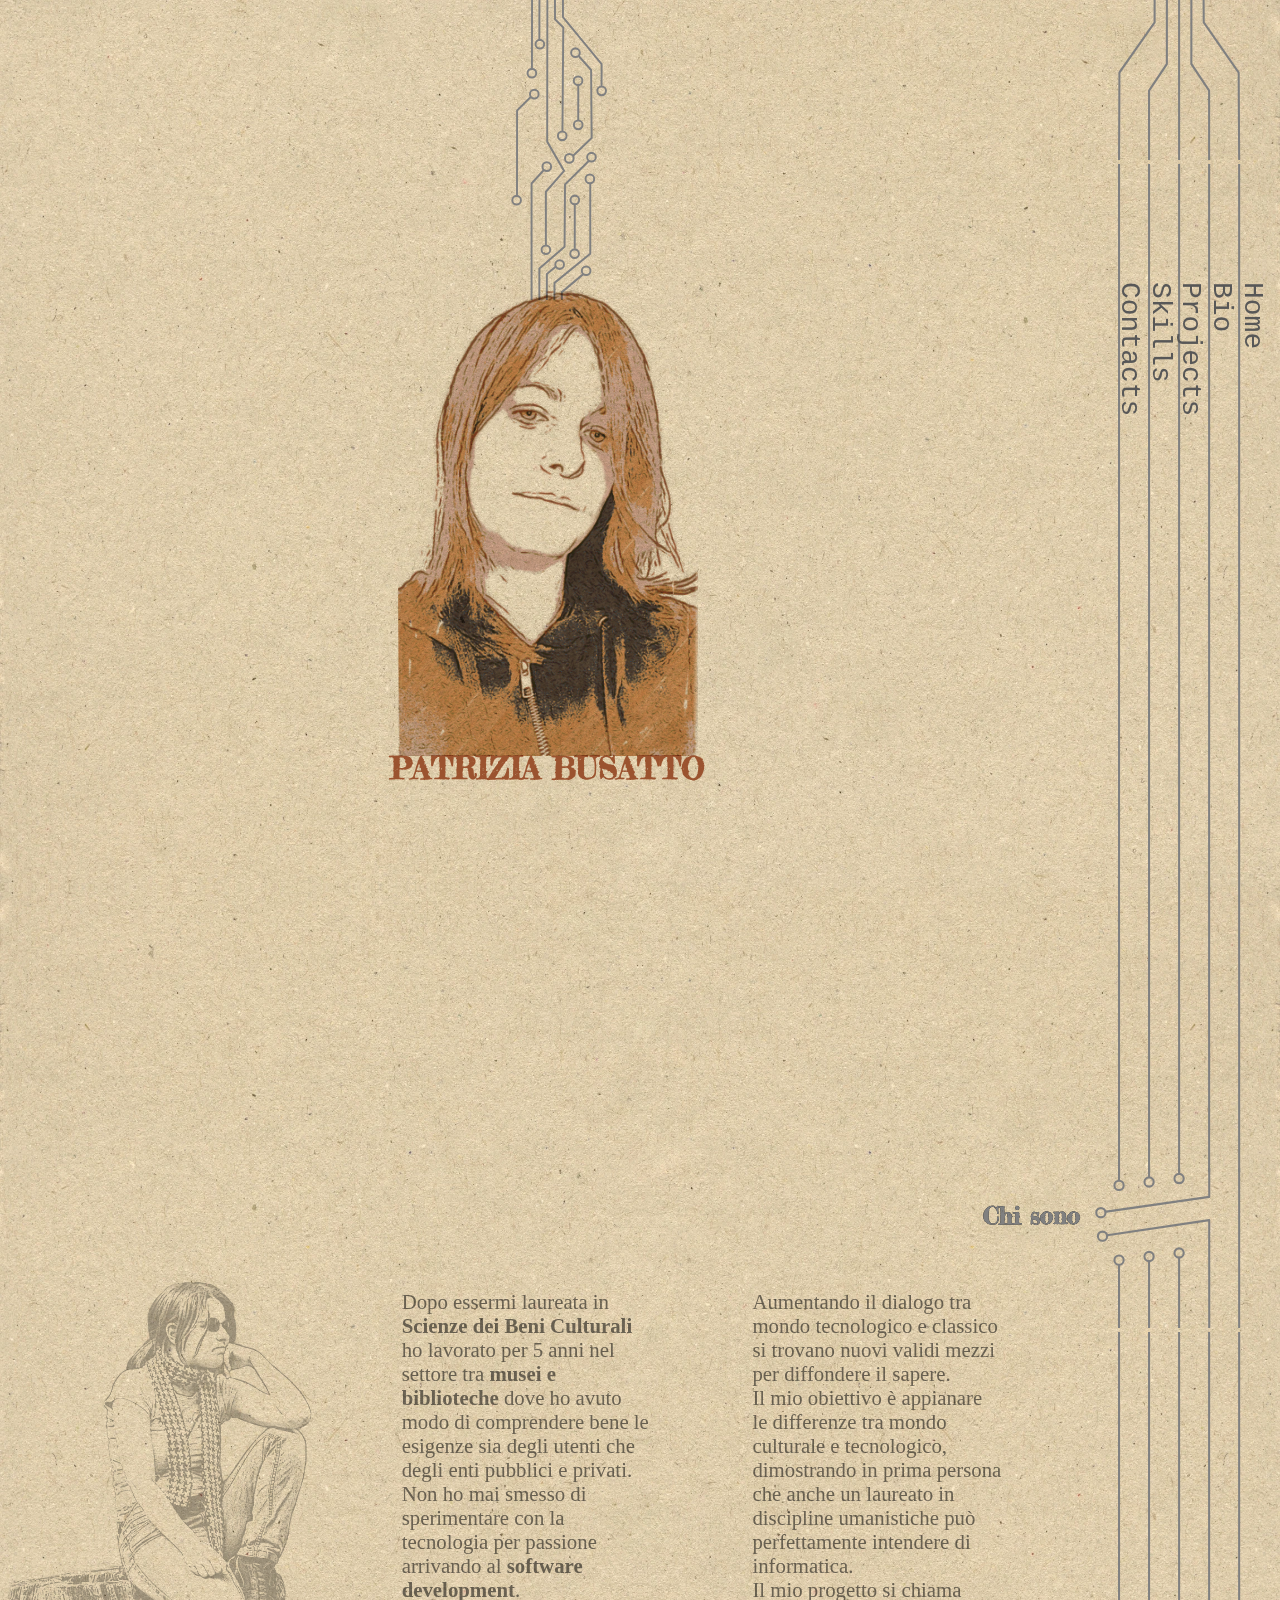
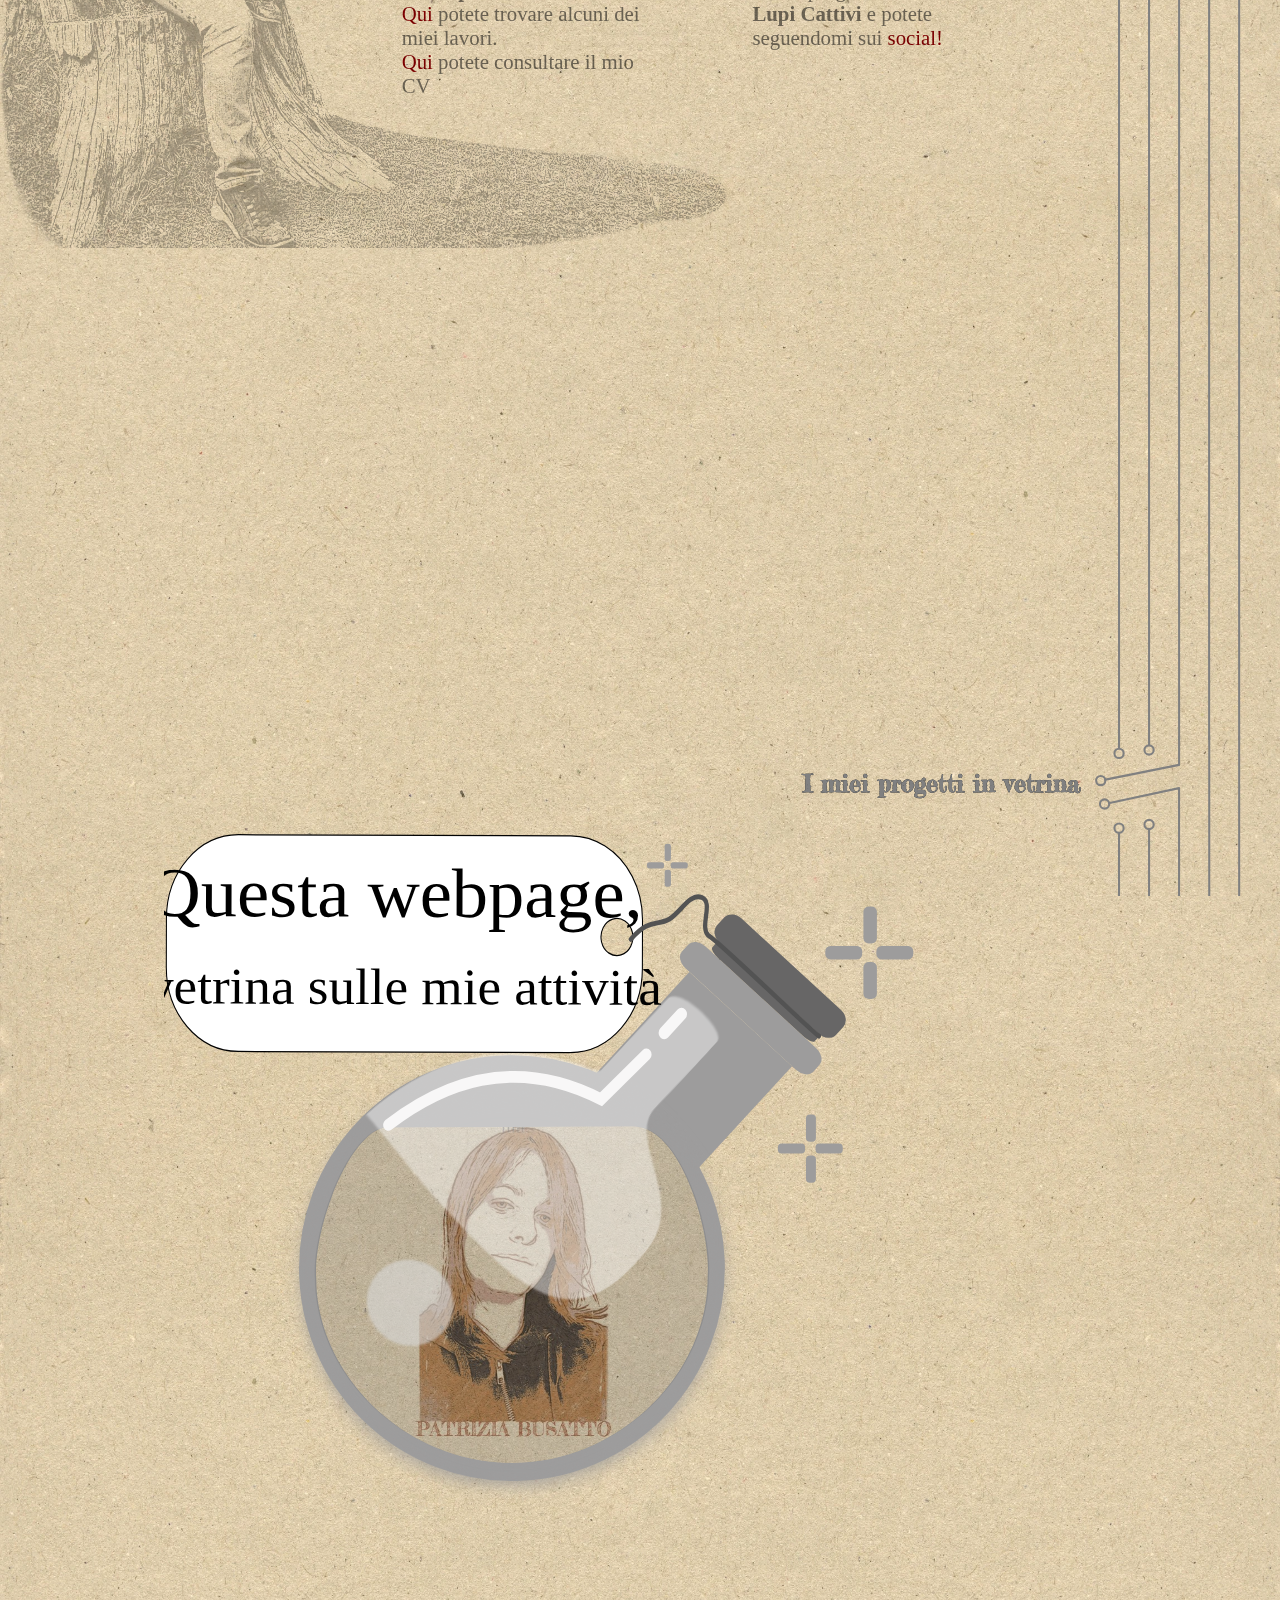
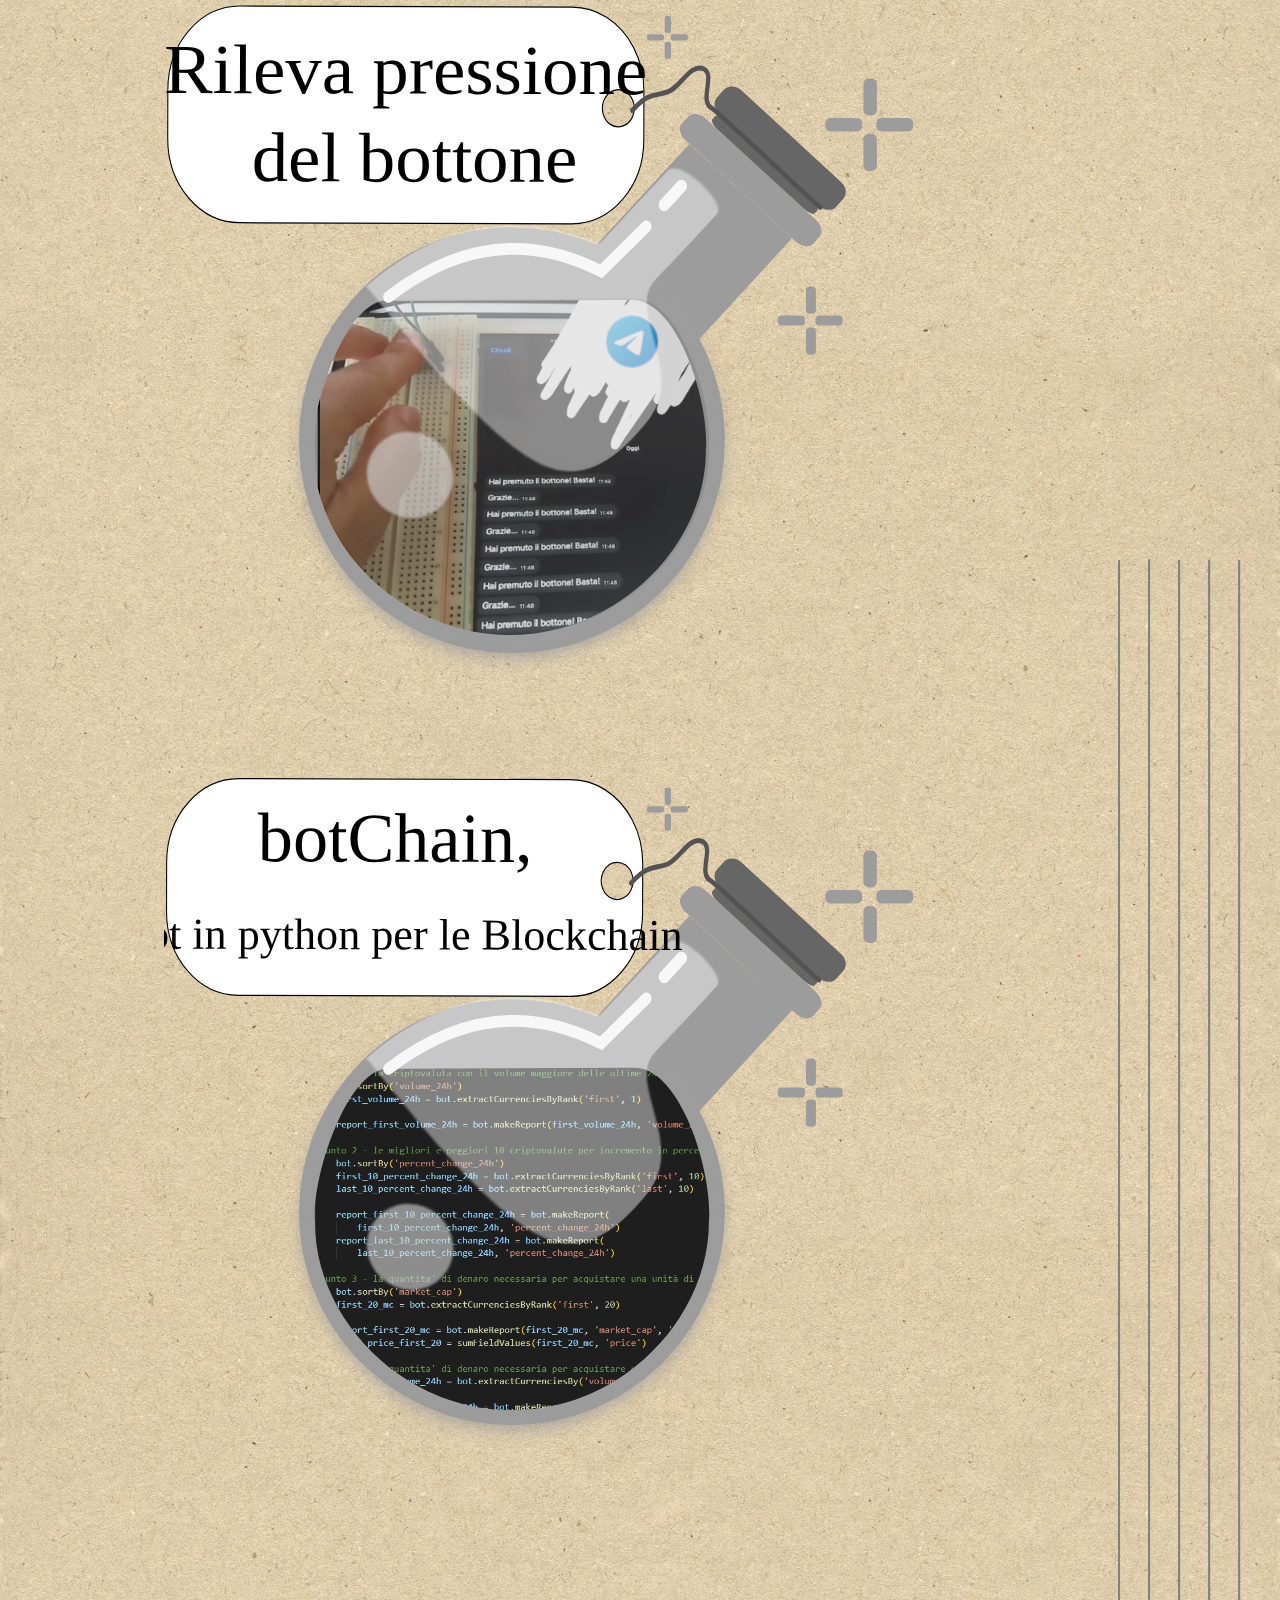
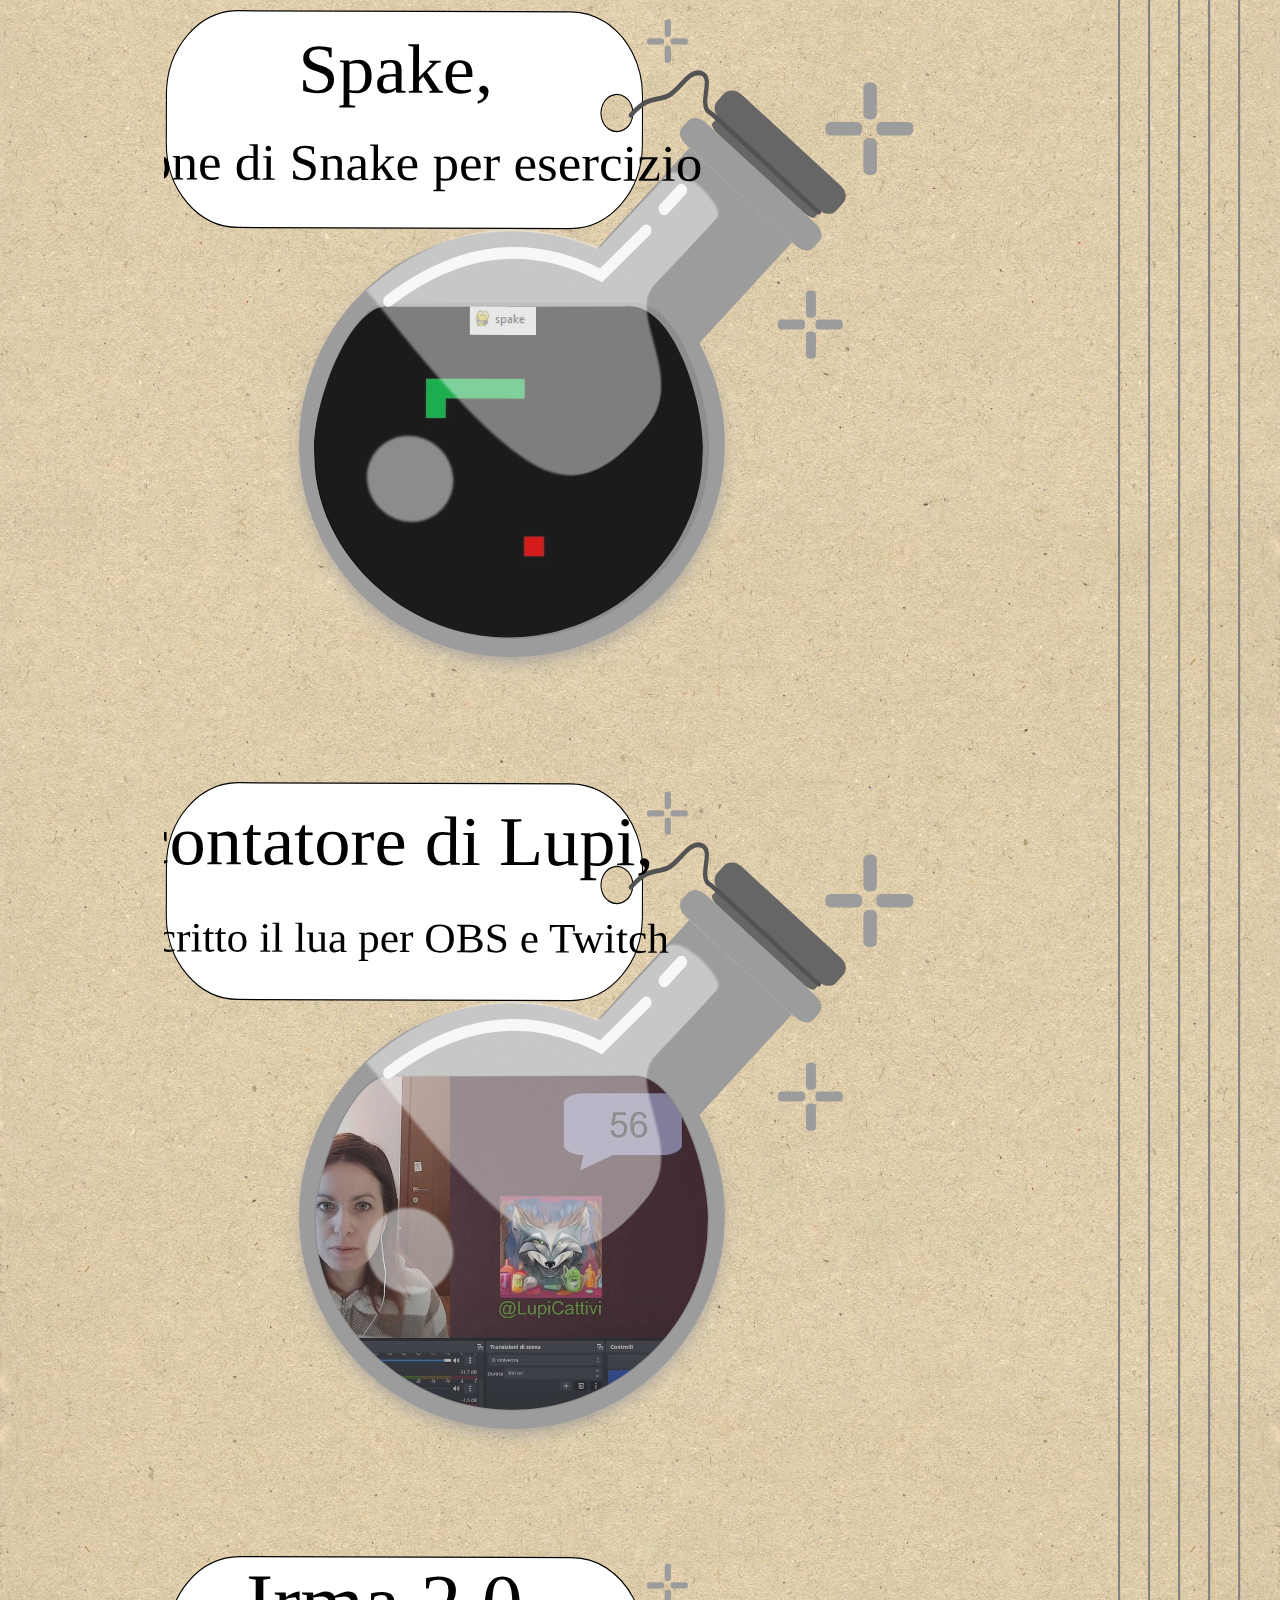
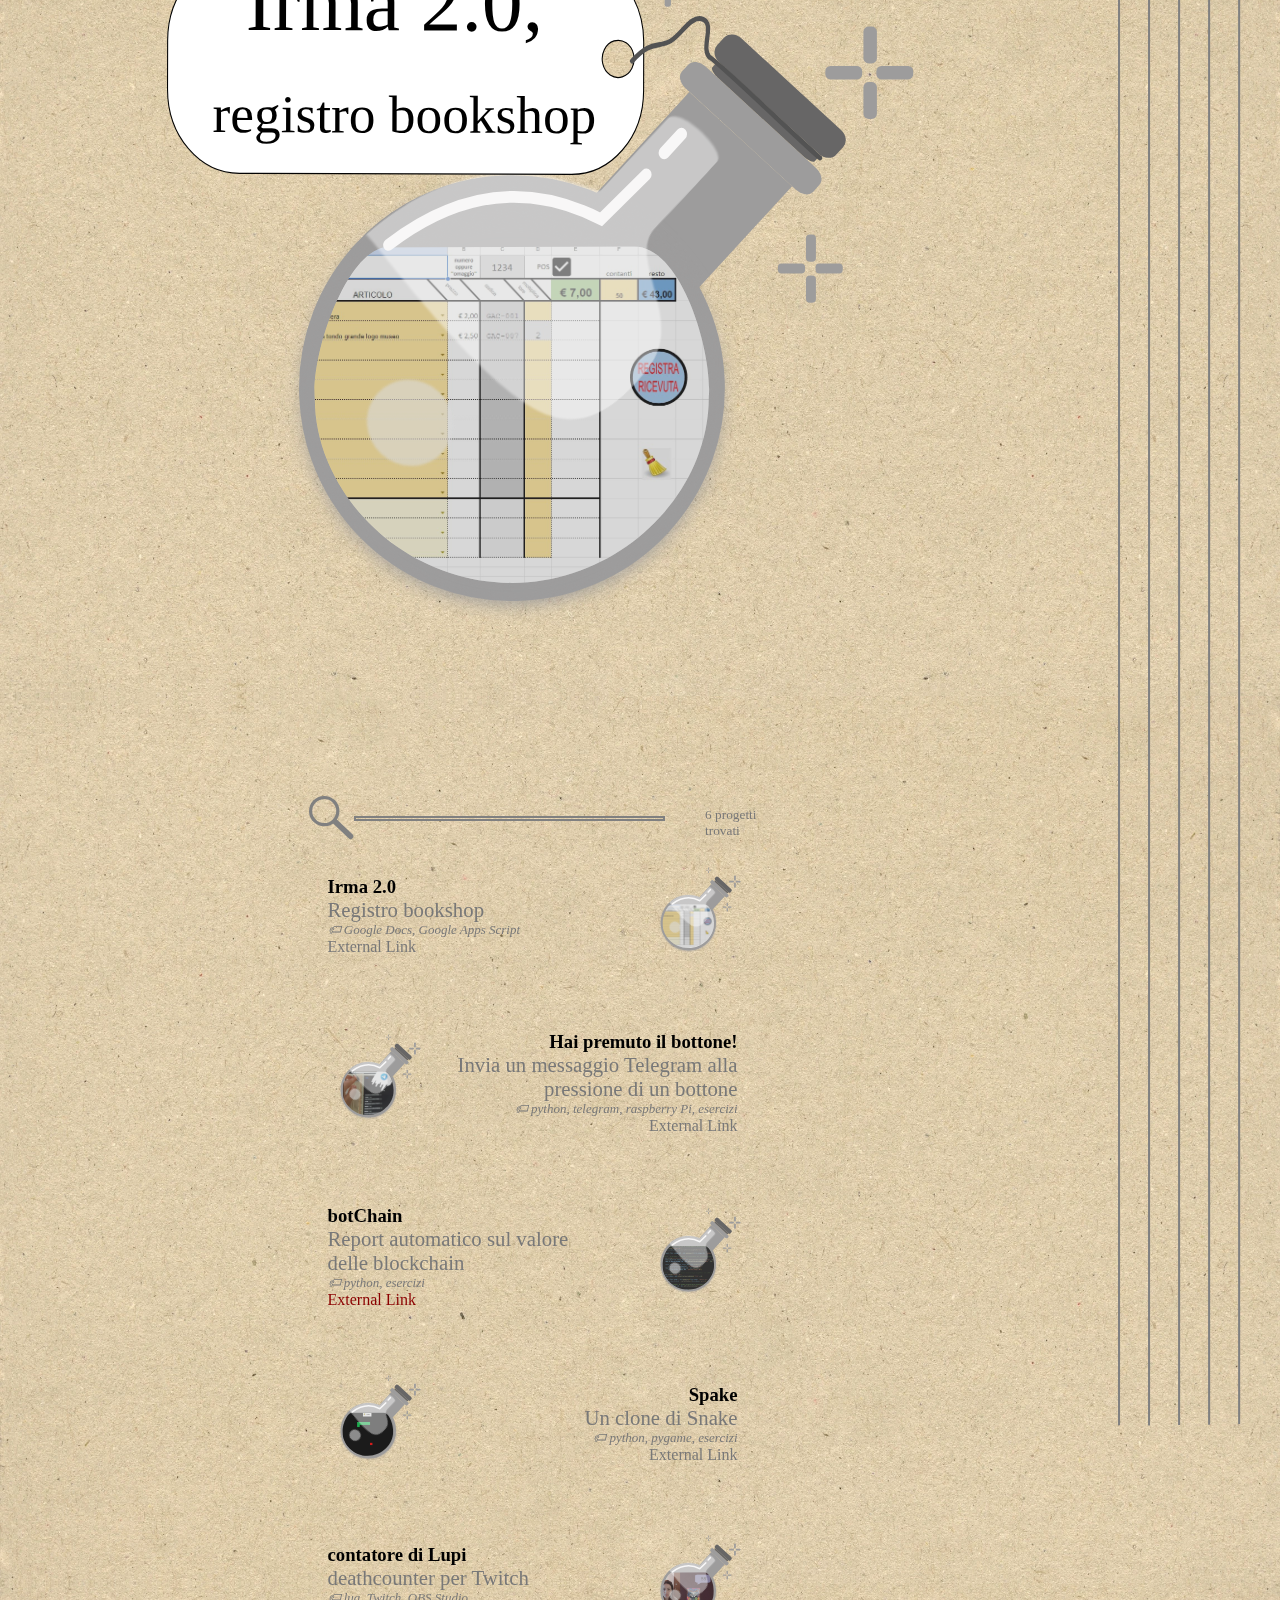
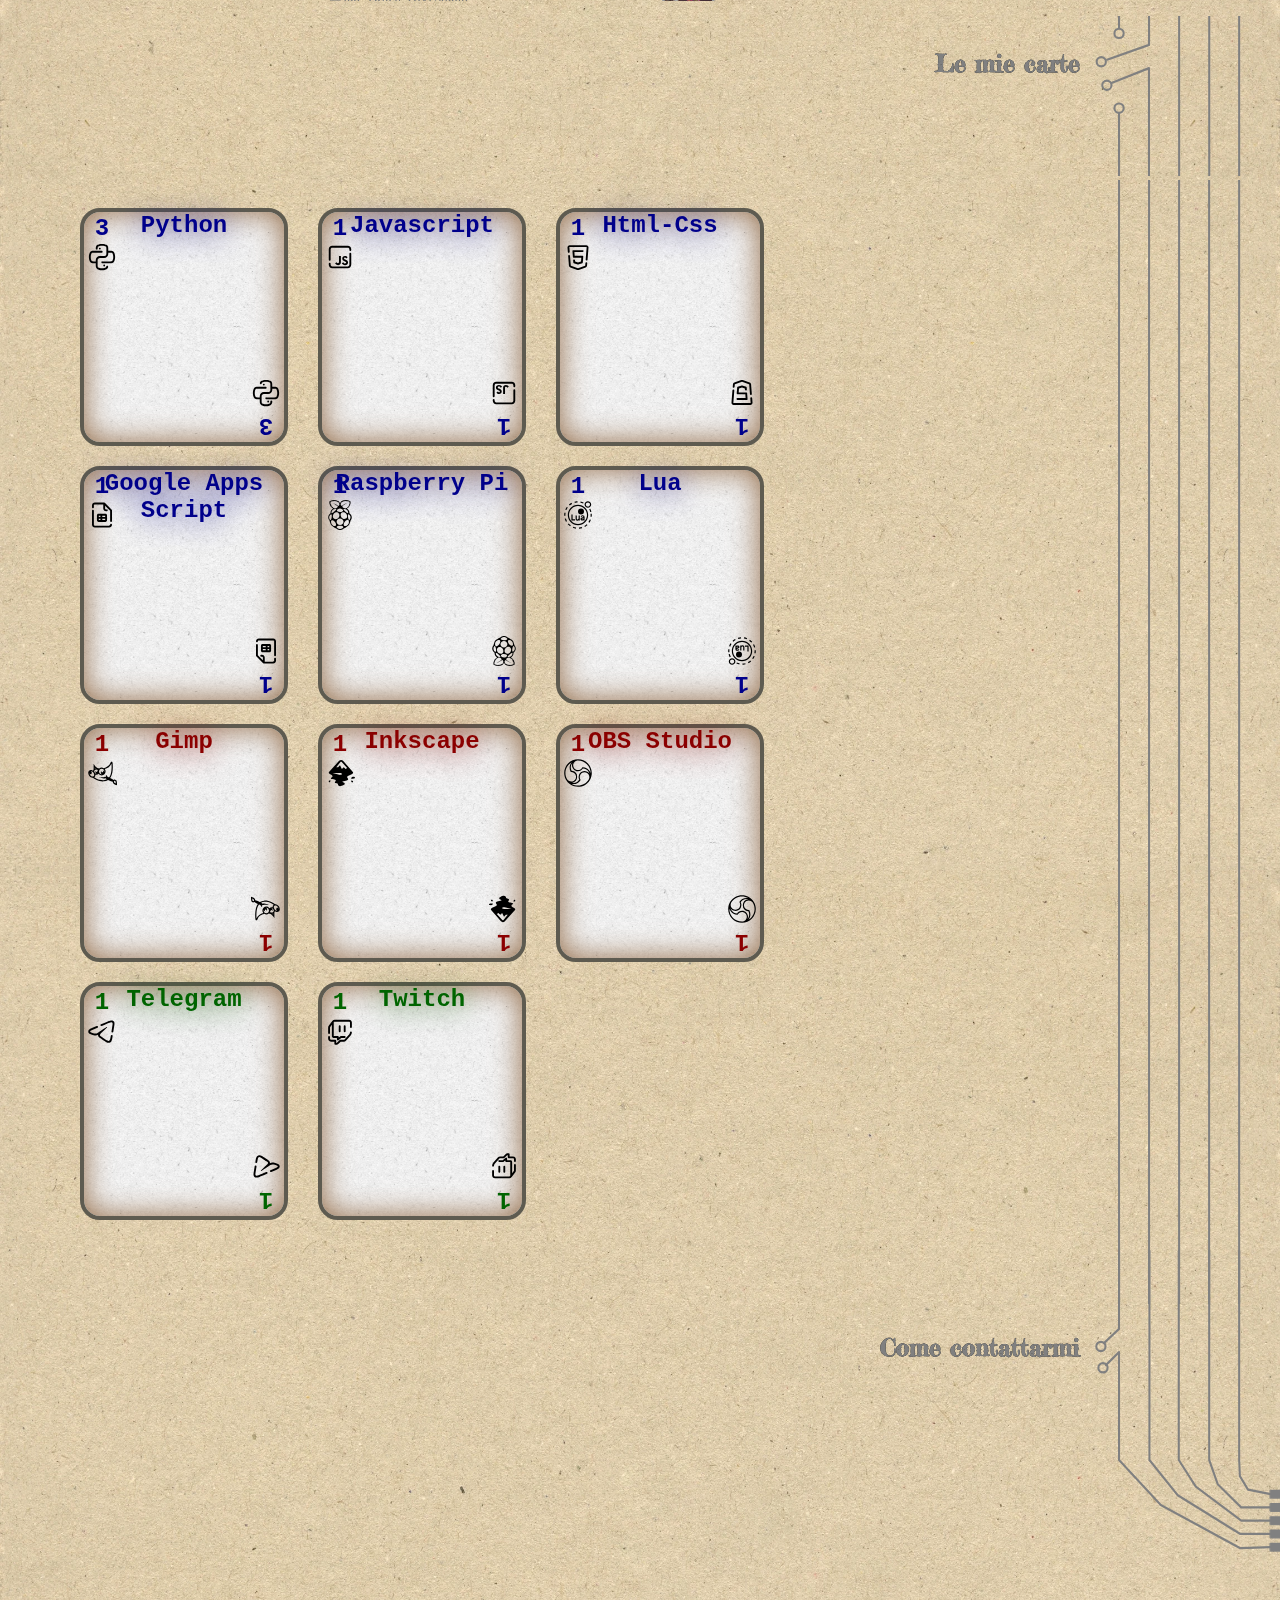
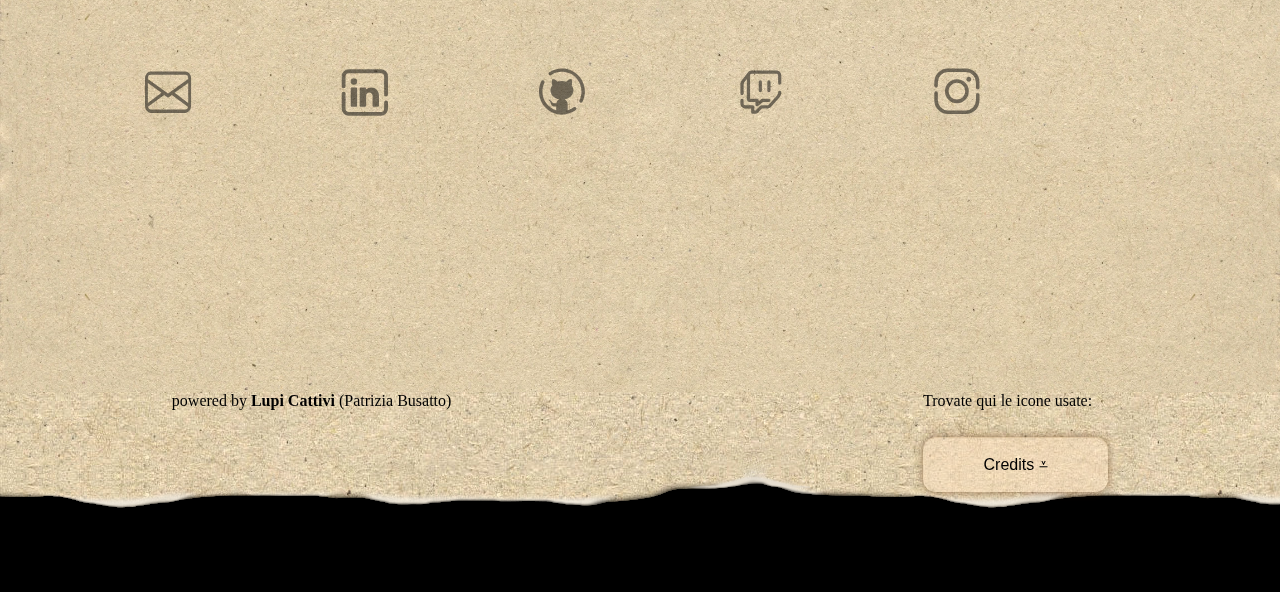
==== index.html @ 43676ea1 "Update index.html" ====
<!DOCTYPE html>
<html lang="it">
    <head>
        <title>Patrizia Busatto</title>
        <meta property="og:title" content="Patrizia Busatto" />
        <meta property="og:image" content="img/projects/this_site.svg" />

        <meta charset="utf-8">
        <meta name="viewport" content="width=device-width, initial-scale=1">
        <link rel="shortcut icon" type="image/x-icon" href="img/icons/favicon.ico">
        <link href="https://cdn.jsdelivr.net/npm/bootstrap@5.3.0-alpha1/dist/css/bootstrap.min.css" rel="stylesheet" integrity="sha384-GLhlTQ8iRABdZLl6O3oVMWSktQOp6b7In1Zl3/Jr59b6EGGoI1aFkw7cmDA6j6gD" crossorigin="anonymous">
        <script src="https://cdn.jsdelivr.net/npm/bootstrap@5.3.0-alpha1/dist/js/bootstrap.bundle.min.js" crossorigin="anonymous"></script>
        <link rel="preconnect" href="https://fonts.googleapis.com">
        <link rel="preconnect" href="https://fonts.gstatic.com" crossorigin>
        <link href="https://fonts.googleapis.com/css2?family=Fredericka+the+Great&display=swap" rel="stylesheet">

        <link rel="stylesheet" href="./css/style.css">
    </head>

    <body>
        <div class="pages-wrapper">
            <section id="home">
                <div class="page flexbox-row space-between">
                    <h2 class="header" style="display: none;">Home</h2>  <!-- aggiunto header home e nascosto perche' se non lo trova da errore nel log (vedi draw_side-menu.js) -->
                    <div class="container flexbox-column" style="align-items: center;">
                        <svg id="linesProfile" viewBox="0 0 160 320.00056" style="width: 160px; margin-bottom: -32px;"></svg>
                        <img class="profileImg" src="img/photo-profile/profileImage.JPG" alt="immagine profilo" style="mix-blend-mode: multiply;"></img>
                        <h1 class="my-name">PATRIZIA BUSATTO</h1>
                    </div>
                </div>
                <div class="side-menu">

                </div>

                <navbar class="items-side-menu">
                    <ul class="menu-items">
                        <li>
                            <a href="#home" class="itemHover">
                                <span>Home</span>
                            </a>
                        </li>
                        <li>
                            <a href="#bio" class="itemHover">
                                <span>Bio</span>
                            </a>
                        </li>
                        <li>
                            <a href="#projects" class="itemHover">
                                <span>Projects</span>
                            </a>
                        </li>
    
                        <li>
                            <a href="#skills" class="itemHover">
                                <span>Skills</span>
                            </a>
                        </li>
                        
                        <li>
                            <a href="#contacts" class="itemHover">
                                <span>Contacts</span>
                            </a>
                        </li>
                        
                    </ul>
                </navbar>  
                       
                    
            </section>

            <section id="bio">
                
                <div class="page">
                    <h2 class="header">Chi sono</h2>
                    
                    <div class="container flexbox-column">
                        <div id="bioText">
                            <p>Dopo essermi laureata in <strong>Scienze dei Beni Culturali</strong> ho lavorato per 5 anni nel settore tra <strong>musei e biblioteche</strong> dove ho avuto modo di comprendere bene le esigenze sia degli utenti che degli enti pubblici e privati. <br/>

                            Non ho mai smesso di sperimentare con la tecnologia per passione arrivando al <strong>software development</strong>. <br/>
                            
                            <a href="#projects">Qui</a> potete trovare alcuni dei miei lavori.
                        <br/> <a target="_self" href="./curriculum/">Qui</a> potete consultare il mio CV</p>
                            
                           <p>Aumentando il dialogo tra mondo tecnologico e classico si trovano nuovi validi mezzi per diffondere il sapere.<br/>
                            
                            Il mio obiettivo è appianare le differenze tra mondo culturale e tecnologico, dimostrando in prima persona che anche un laureato in discipline umanistiche può perfettamente intendere di informatica.
                            
                            <br/>Il mio progetto si chiama <strong>Lupi Cattivi</strong> e potete seguendomi sui <a href="#contacts">social!</a> </p>
                        </div>
                    </div>
                </div>

                <div class="side-menu">

                </div>

            </section>

            <section id="projects">
                <div class="page">
                    <h2 class="header">I miei progetti in vetrina</h2>
                    <div class="container flexbox-row wrap space-around">
                        
                        <div class="col col-left flexbox-column space-around">
                            <div class="row">
                                
                                <!-- slideShow -->
                                <div id="carouselProj" class="col carousel slide" data-bs-ride="carousel">
                                    <div class="carousel-inner">
                                        <div class="carousel-item active">
                                            <img src="img/projects/carousel/this_site.svg" class="d-block w-100" alt="Irma">
                                        </div>

                                        <div class="carousel-item">
                                            <img src="img/projects/carousel/button_pressed.svg" class="d-block w-100" alt="pressione del bottone">
                                        </div>

                                        <div class="carousel-item">
                                            <img src="img/projects/carousel/botChain.svg" class="d-block w-100" alt="botChain">
                                        </div>
                                    </div>
                                </div>
                                <div class="col">
                                    <!-- cololnna vuota -->
                                </div>
                            </div>
                           

                            <div class="row">
                                <div class="col">
                                    <!-- cololnna vuota -->
                                </div>
                                
                                <!-- slideShow -->
                                <div id="carouselProj" class="col carousel slide" data-bs-ride="carousel">
                                    <div class="carousel-inner">
                                        <div class="carousel-item active">
                                            <img src="img/projects/carousel/spake.svg" class="d-block w-100" alt="spake">
                                        </div>

                                        <div class="carousel-item">
                                            <img src="img/projects/carousel/contatore_lua.svg" class="d-block w-100" alt="botChain">
                                        </div>

                                        <div class="carousel-item">
                                            <img src="img/projects/carousel/irma.svg" class="d-block w-100" alt="Irma">
                                        </div>
                                    </div>
                                </div>
                            </div>
                                
                    

                            <div class="row flexbox-row center"  style="display: none;">
                                <!-- riga vuota -->
                            </div>

                        </div>
                        <div class="col col-right">
                            <div class="row flexbox-row filter-box">
                               
                                <img  style="width: 50px; height: 100%;" src="./img/icons/search-icon.svg" alt="search">
                                
                                
                                <div class="filter-projects">
                                    
                                    <!--filter form-->
                                    <form class="" onsubmit="return false">
                                        <input id="input-filter-projects" type="sarch" placeholder="Digita un tag o un nome">                                    
                                    </form>
                                    <!--end filter form-->
                                    <button id="viewAllProjs">X</button>
                                </div>
                            
                                
                                <p class="filter-report">
                                    <span id="report"></span>
                                    <span>progetti trovati</span>

                                </p>
                            </div>

                            <div class="row">
                                <ul id='list-projects' class="list-projects">

                                </ul>
                            </div>

                        </div>
                        
                    </div>
                </div>
                
                <div class="side-menu">

                </div>
                    
            </section>

            <section id="skills">
                <div class="page">             
                    <h2 class="header">Le mie carte</h2>
                    <!-- mettere il deck dentro a container -->
                    <div id="deck" class="container flexbox-row wrap"></div>
                </div>

                <div class="side-menu">
                   
                </div>  
                
            </section>
            
            <section id="contacts">
                <div class="page">
                    <h2 class="header">Come contattarmi</h2>
                    <div class="container">
                       
                        <!-- aggiungo i contatti -->
                        <ul id="contacts-list" class="flexbox-row space-around">
                            <li>
                                <a href ="./contattami/" >
                                
                                    <img src="./img/contacts/envelope.svg" alt="email">
                                </a>
                            </li>
                            <li>
                                <a href="www.linkedin.com/in/patrizia-busatto" target="_blank">
                                    <img src="./img/contacts/linkedin.svg" alt="linkedin">
                                </a>
                            </li>
                            <li>
                                <a href="https://github.com/patribu7" target="_blank">
                                    <img src="./img/contacts/github.svg" alt="github">
                                </a>
                            </li>
                            <li>
                                <a href="https://www.twitch.tv/lupicattivi" target="_blank">
                                    <img src="./img/contacts/twitch.svg" alt="twitch">
                                </a>
                            </li>
                            <li>
                                <a href="https://www.instagram.com/lupicattivi/" target="_blank">
                                    <img src="./img/contacts/instagram.svg" alt="instagram">
                                </a>
                            </li>
                            
                        </ul>    



                    </div>
                </div>

                <div class="side-menu">
                
                </div>
                        
                        
            

            </section>

        </div>
        <footer>
            <div>
                <p>powered by <strong>Lupi Cattivi </strong> (Patrizia Busatto)</p>
            </div>
            <div>
                <p> Trovate qui le icone usate:&emsp;</tab></p> <button style="color:black" id="btnCredits">Credits ⩡</button>
                <div id = "credits" style="display: none;">
                    <br id= "spaceCredits">
                    <a href="https://unsplash.com/@kiwihug?utm_source=unsplash&utm_medium=referral&utm_content=creditCopyText">Kiwihug</a> su <a href="https://unsplash.com/it/foto/qv05FvdE26k?utm_source=unsplash&utm_medium=referral&utm_content=creditCopyText">Unsplash</a>
                    <br/><a target="_blank" href="https://icons8.com/icon/63150/inkscape">Inkscape</a> icon by <a target="_blank" href="https://icons8.com">Icons8</a>
                    <br/><a target="_blank" href="https://icons8.com/icon/oWiuH0jFiU0R/telegramma-app">Telegramma App</a> icon by <a target="_blank" href="https://icons8.com">Icons8</a>
                    <br/><a target="_blank" href="https://icons8.com/icon/vBPr6H1m4buw/telegramma-app">Telegramma App</a> icon by <a target="_blank" href="https://icons8.com">Icons8</a>
                    <br/><a target="_blank" href="https://icons8.com/icon/WZCcsYDBHITs/python">Python</a> icon by <a target="_blank" href="https://icons8.com">Icons8</a>     
                    <br/><a target="_blank" href="https://icons8.com/icon/oWebJmNFm7y0/javascript">JavaScript</a> icon by <a target="_blank" href="https://icons8.com">Icons8</a>
                    <br/><a target="_blank" href="https://icons8.com/icon/VtcsWwcpT4R0/html-5">HTML 5</a> icon by <a target="_blank" href="https://icons8.com">Icons8</a>
                    <br/><a target="_blank" href="https://icons8.com/icon/Sw2uZ7tMYIaV/fogli-di-google">Fogli di Google</a> icon by <a target="_blank" href="https://icons8.com">Icons8</a>
                    <br/><a target="_blank" href="https://icons8.com/icon/vDUov7oO2PL7/lua-language">Lua Language</a> icon by <a target="_blank" href="https://icons8.com">Icons8</a>
                    <br/><a target="_blank" href="https://icons8.com/icon/39867/cordoncino">Cordoncino</a> icon by <a target="_blank" href="https://icons8.com">Icons8</a>
                    <br/><a target="_blank" href="https://icons8.com/icon/11673/raspberry-pi">Raspberry Pi</a> icon by <a target="_blank" href="https://icons8.com">Icons8</a>
                    <br/><a target="_blank" href="https://icons8.com/icon/98136/obs-studio">OBS Studio</a> icon by <a target="_blank" href="https://icons8.com">Icons8</a>
                    <br/><a target="_blank" href="https://icons8.it/icon/3zoWozbeXuVE/twitch">Twitch</a> icon by <a target="_blank" href="https://icons8.com">Icons8</a>
                    <br/><a target="_blank" href="https://icons8.com/icon/zehXPLJSAbBB/github">GitHub</a> icon by <a target="_blank" href="https://icons8.com">Icons8</a>
                    <br/><a target="_blank" href="https://icons8.com/icon/9pFq5Dj6Mz1d/linkedin">LinkedIn</a> icon by <a target="_blank" href="https://icons8.com">Icons8</a>
                    <br/><a target="_blank" href="https://icons8.com/icon/KDWXXYcBSEcJ/instagram">Instagram</a> icon by <a target="_blank" href="https://icons8.com">Icons8</a>
                    <br/><a target="_blank" href="https://icons8.com/icon/Ka8CstC3M6mR/link-esterno">Link esterno</a> icon by <a target="_blank" href="https://icons8.com">Icons8</a>
    
                </div>
            </div>

        </footer>
    </body>

<script src="./js/script.js"></script>
<script src="./js/draw_side-menu.js"></script>

</html>
---- css/style.css ----
* {
    margin: 0;
    padding: 0;
}

p::selection, a::selection, h1::selection, h2::selection, h3::selection, img::selection, div::selection, span::selection, strong::selection {
 background-color: #80d21e;
 color:rgb(0, 0, 0)
}

h1 {
    color: #9b532f;
    font-family: 'Fredericka the Great', cursive;
    
}

.my-name {
    font-size: 23pt;
    margin-top: -7px;
    text-align: center;
}


h2 {
    margin-top: 33px;
    margin-bottom: 30px;
    margin-right: 15px;
    color: gray;
    text-shadow: 0px 0px rgb(0, 0, 0);
    font-family: 'Fredericka the Great', cursive;

}

p, input, button {
    font-size: 1.3em;
    color: rgb(120, 120, 120);
    background-color: transparent;
    border: none;
}

a, a:active, a:visited, a:hover {
    text-decoration: none;
    color: rgb(120, 120, 120);
    display: inherit; /*cosi' funziona con text-align: come un <p> nella lista progetti e per il resto funziona inline*/
}

li {
    list-style: none;
}

/*set background image*/
body {
    background-image: url("../img/backgrounds/background.webp");
    background-size: contain;
    background-attachment: scroll;
    background-position: initial;
    overflow: overlay;
}

.body-child {
    
    background-size: auto;
}

/* scrollbar */

    /* compatibilia' scrollbar Edge, Chrome */
::-webkit-scrollbar {
    background-image: none;
    width: 10px;
    
}

::-webkit-scrollbar-button {
    background: gray;
    height: 2px;
}

::-webkit-scrollbar-track {
    background: none;
}

::-webkit-scrollbar-thumb {
    background: none;
    width: 2px;
    border: solid gray 2px;
    border-radius: 20px;
}

::-webkit-scrollbar:horizontal {
    display: none;
}

    /* compatibilia' scrollbar Firefox */
:root, .list-projects {
    scrollbar-color: gray transparent;
    scrollbar-width: thin;
}

/* flexbox */
.flexbox-row {
    display: flex;
    flex-direction: row;
}

.flexbox-column {
    display: flex;
    flex-direction: column;
}

.space-around {
    justify-content: space-around;
}

.space-between {
    justify-content: space-between;
}
.wrap {
    flex-wrap: wrap;
}

.center {
    justify-content: center;
    align-items: center;
}

/*  */

.pages-wrapper {
    display: flex;
    flex-direction: column;
    justify-content: center;
    width: 100%;
    height: 100%;
}

.page {
    display: block;
    width: 100%;
    padding-top: 0;
    
}

section {
    display: flex;
    flex-direction: row;
    
}

.header {
    text-align: right;

}

/* bio page */

.profileImg {
    width: 300px;
}

#bio > .page > .container {
    max-width: 100%;
    background-image: url('../img/photo-profile/photoBio.png');
    background-size: 1000px;
    background-repeat: no-repeat;
    mix-blend-mode: multiply;
    margin-left: -5px;
}

#bioText {
    display: flex;
    gap: 10%;
    justify-content: end;
    margin-top: 30px;
    margin-right: 13%;
    margin-bottom: 150px;
}

#bioText > p > a {
    color: darkred;
    display: inline;
}

#bioText > p {
    min-width: 250px;
    width: 200px;
}


#bioText br {
    display: block;
    margin: 2em;
    font-size: 30% 
}

/*stile progetti*/

    /* showbox */
.carousel-inner {
    width: 90%;
}

.col-right, .col-left {
    padding: 5px;
    min-width: 400px;
}

.col-right > div {
    margin-bottom : 10px;
    align-items: center;
    width: 100%;
}

.project {
    margin-top: 30px;
}

.project *:hover {
    color: darkred;
}

.project:hover .project-description > .project-text-description {
    display: block;
}

.list-projects > :nth-child(1) { 
    margin-top: 0;

}

.project-image {
    width: 100px;
    height: 100%;
    margin: 15px;
}

.project-text {
    margin: 20px;
    width: 280px;
}

.project-text-description {
    font-size: small;

}

.project-text-description {
    display: none;
}

.project-tags {
    font-size: small;
    font-style: italic;
}

.project-main {
    display: flex;
    justify-content: space-between;
    align-items: center;
    list-style: none;
}

.list-projects {
    overflow-y: scroll;
    max-height: 750px;
    padding-right: 30px;
}

.list-projects > :nth-child(even) > .project-main {
   flex-direction: row;
}

.list-projects > :nth-child(odd) > .project-main {
    flex-direction: row-reverse;
}

.list-projects > :nth-child(even) > * {
    text-align: right;

}

    /* slideshow */
.indicators {
    width: 60%;
    min-width: 314px;
}

.row {
    margin-bottom: 60px;
}

    /* filtro */

.filter-projects {
width: calc(80% - 50px);
    height: 1px;
    margin-right: 40px;
    overflow: hidden;
    border: solid 2px gray;

}

.filter-projects > form > input {
    border-bottom: solid 4px gray;

}


.filter-box:hover > .filter-projects, .filter-box:active > .filter-projects,.filter-box:focus-within > .filter-projects {
    overflow: visible;
    border: none;
    height: 50px;
}

.filter-projects > form * {
    font-size: 12pt;
    color: gray;
    font-family: 'Courier New', Courier, monospace;
    background: transparent;
    width: 100%;
    border: none;
}

.filter-projects > form > input:focus {
    visibility: visible;
    border-color: gray;
    box-shadow: 0 1px 1px rgba(0, 0, 0, 0.075) inset, 0 0 8px rgba(58, 59, 58, 0.6);
    outline: 0 none;
}

.filter-report {
    margin-top: 10px;
    font-size: 10pt;
    text-align: left;    
}


/* skills page*/

#skills>.page>.container {
    padding: 5em;
}

.card {
    justify-content: center;
    text-align: center;
    position: sticky;
    width: 200px;
    height: 230px;
    top: 20px;
    margin: 20px 30px 0px 0px;
    border-style: solid;
    border-width: 4px;
    border-color: rgb(94, 91, 80);
    border-radius: 20px;
    background-image: url("../img/cards/cardBackground.png");
    background-size: cover;
    box-shadow: inset 0 0 30px rgb(147, 107, 70);
}

.card > div {
    width: 30px;
    position: absolute;
}

.card > div:first-child {
    left: 0;
    top: 0;
    margin: 3px;
}

.card > div:last-child {
    right: 0;
    bottom: 0;
    margin: 3px;

}

.card > div:last-child > img, .card > div:last-child > p {
    transform: rotate(180deg);
}

.card > div > img {
    width: 100%;
}

.card> a > p::first-letter {
    text-transform: uppercase;
}

.card> a {
    display: block;
}

.card > a > p, .card > div > p {
    font-size: 18pt;
    font-family: 'Courier New', Courier, monospace;
    margin: 0;
    padding: 0;
    font-weight: bold;
}

.card > a > p {
    text-shadow: 0px 0px 30px;

}

.card > div > p {
    font-weight: bold;
}

.coding > a > p, .coding > div > p {
    color:darkblue;
}

.design > a > p, .design > div > p {
    color:darkred;
}

.platform > a > p, .platform > div > p {
    color:darkgreen;
}

@media screen and (max-width: 480px) { 
    .card {
        justify-content: center;
        align-items: center;
        width: 100%;
        height: 100px;
    }
    
    .card > div:last-child {
        display: none;
    
    }

    .card > div:first-child {
        display: flex;
        flex-direction: column;
        justify-content: space-between;
        height: 88px;
    }

    .card > a > p {
        font-size: 18pt;
    }
}

/* side menu */

.side-menu {
    display: block;
    width: 160px;
    min-width: 160px;
    max-width: 160px;
    margin-right: 25px;
}

.side-menu > svg {
    width: 160px;
    height: calc(100% - 160px);
    position: relative;
    max-height: calc(100% - 160px);

}

.side-menu > svg:first-child {
    height: 160px;
   
}

.menu-items {
    position: fixed;
    z-index: 2;
    top: 280px;
    right: 15px;
    min-width: 150px;
    width: 150px;
    transform: rotate(90deg);
    /* Safari */
    -webkit-transform: rotate(90deg);

    /* Firefox */
    -moz-transform: rotate(90deg);

    /* IE */
    -ms-transform: rotate(90deg);

    /* Opera */
    -o-transform: rotate(90deg);

}

.menu-items > li > a > span:hover {
    color: rgb(124, 107, 29);
}

.menu-items > li > a > span:active {
    color: rgb(0, 200, 255);
}

.menu-items>li * {
    margin: 0;
}

.menu-items > li > a > span {
    font-size: 21pt;
    color: rgb(87, 87, 87);
    font-family: 'Courier New', Courier, monospace;
    text-align: center;
    text-decoration: none;
    line-height: 1.1;
}

#lines {
    stroke: gray;
}


/* contatti */

#contacts-list {
    align-items: center;
    height: 600px;
    padding-left: 80px;
    padding-right: 80px;
    width: 90%;
    /* lascio le impostazioni del background-image in caso la dovessi aggiungere di nuovo; */
    background-repeat: no-repeat;
    background-position: center;
    background-size: contain;
}

ul#contacts-list > li> a > img {
    width: 70px;
    opacity: 0.5; 
}

ul#contacts-list > li:hover, ul#contacts-list > li:active{
    background-image: url("/img/contacts/hover.svg");
    background-repeat: no-repeat;
    background-size: cover;
}

ul#contacts-list > li> a > img:hover, ul#contacts-list > li> a > img:active{
    opacity: 1;

}

#contacts > * {
    max-height: 50em;
}

#connections-contacts {
    overflow: visible;
}

/* footer */

footer {
    display: flex;
    justify-content: space-around;
    background-image: url("../img/backgrounds/backgroundFooter.png");
    background-repeat: repeat-x;
    padding-top: 0px;
    min-height: 100px;
    font-size: 12pt;
    gap: 10%;
 
    padding-bottom: 100px;

}

#credits {
    text-align: right;
    padding-right: 25px;
}

footer a:link, a:visited, a:active {
    color: darkred;
    display: inline;
 }

 footer > div > button {
    background-color: rgba(255, 228, 196, 0.474);
    z-index: 10;
    border-radius: 13px;
    padding: 5px;
    box-shadow: 0 1px 1px rgba(172, 133, 86, 0.273) inset, 0 0 8px rgba(94, 52, 18, 0.6);
    font-size: 12pt;

 }

 footer > div {
    display: grid;
    width: fit-content;
    
 }


 footer > div > p {
    font-size: 12pt;
    color: black;
 }

#spaceCredits {
    display: block;
    margin: 6em;
    font-size: 30% 
}

@media screen and (min-width: 1200px) {
    #spaceCredits {
        margin: 14em;
    }
}

/* responsive device */

@media screen and (max-width: 726px) {
    
    .profileImg {
        width: 200px;
    }

    .side-menu, .linesFromProfile {
        display: none;
    }

    #home>.page>.container {
        padding-top: 40px;
        padding-bottom: 280px;

    }

    .menu-items {
        display: flex;
        flex-direction: row;
        transform: none;
        align-items: center;
        background-image: url('../img/backgrounds/backgroundMenu.png');
        background-size: cover;
        top: 0;
        left: 0;
        width: unset;
        justify-content: space-around;
        height: 50px;
    }

    .menu-items > li > a > span {
        font-size: 14pt;
        letter-spacing: -1.8px;
    }

    .header {
        margin-top: 100px;
    }

    .col-left {
        display: none;
    }

    .col-left, .col-right {
        min-width:100%
    }

    .filter-projects {
    overflow: visible;
    border: none;
    height: 50px;
}

    #contacts {
        padding-bottom: 150px;
    }

    ul#contacts-list > li > a > img {
        width: 55px;
    }

    ul#contacts-list {
        width: 100%;
    }

    #contacts > .page > .container {
        max-width: none;
    }
}

@media screen and (max-width: 360px) {
    
    .menu-items > li > a > span {
        font-size: 13pt;
        letter-spacing: -3px;
    }

    .card > a > p {
        font-size: 14pt;
    }

}

@media screen and (max-width: 1360px) {
    #bio > .page > .container {
        background-size: 800px;

    }
    #bioText {
        margin-right: 8%;
    }
}

@media screen and (max-width: 1200px) {
    #projects > .page> .container {
        flex-flow: column-reverse;
    }
    
    #bio > .page > .container {
        background-image: none;
    }

    #bioText {
        justify-content: center;
        margin: 20px;
    }
}

@media screen and (min-width: 726px) and (max-width: 1035px) {
    #contacts {
        padding-bottom: 150px;
    }

    ul#contacts-list {
        gap: 10%
    }
    
    ul#contacts-list > li > a > img {
        width: 55px;
    }
}

@media screen and (max-width: 1000px) {
    #bioText {
        display: block;
        margin: 50px;
    }

    #bioText > p {
        width: auto;
    }

}
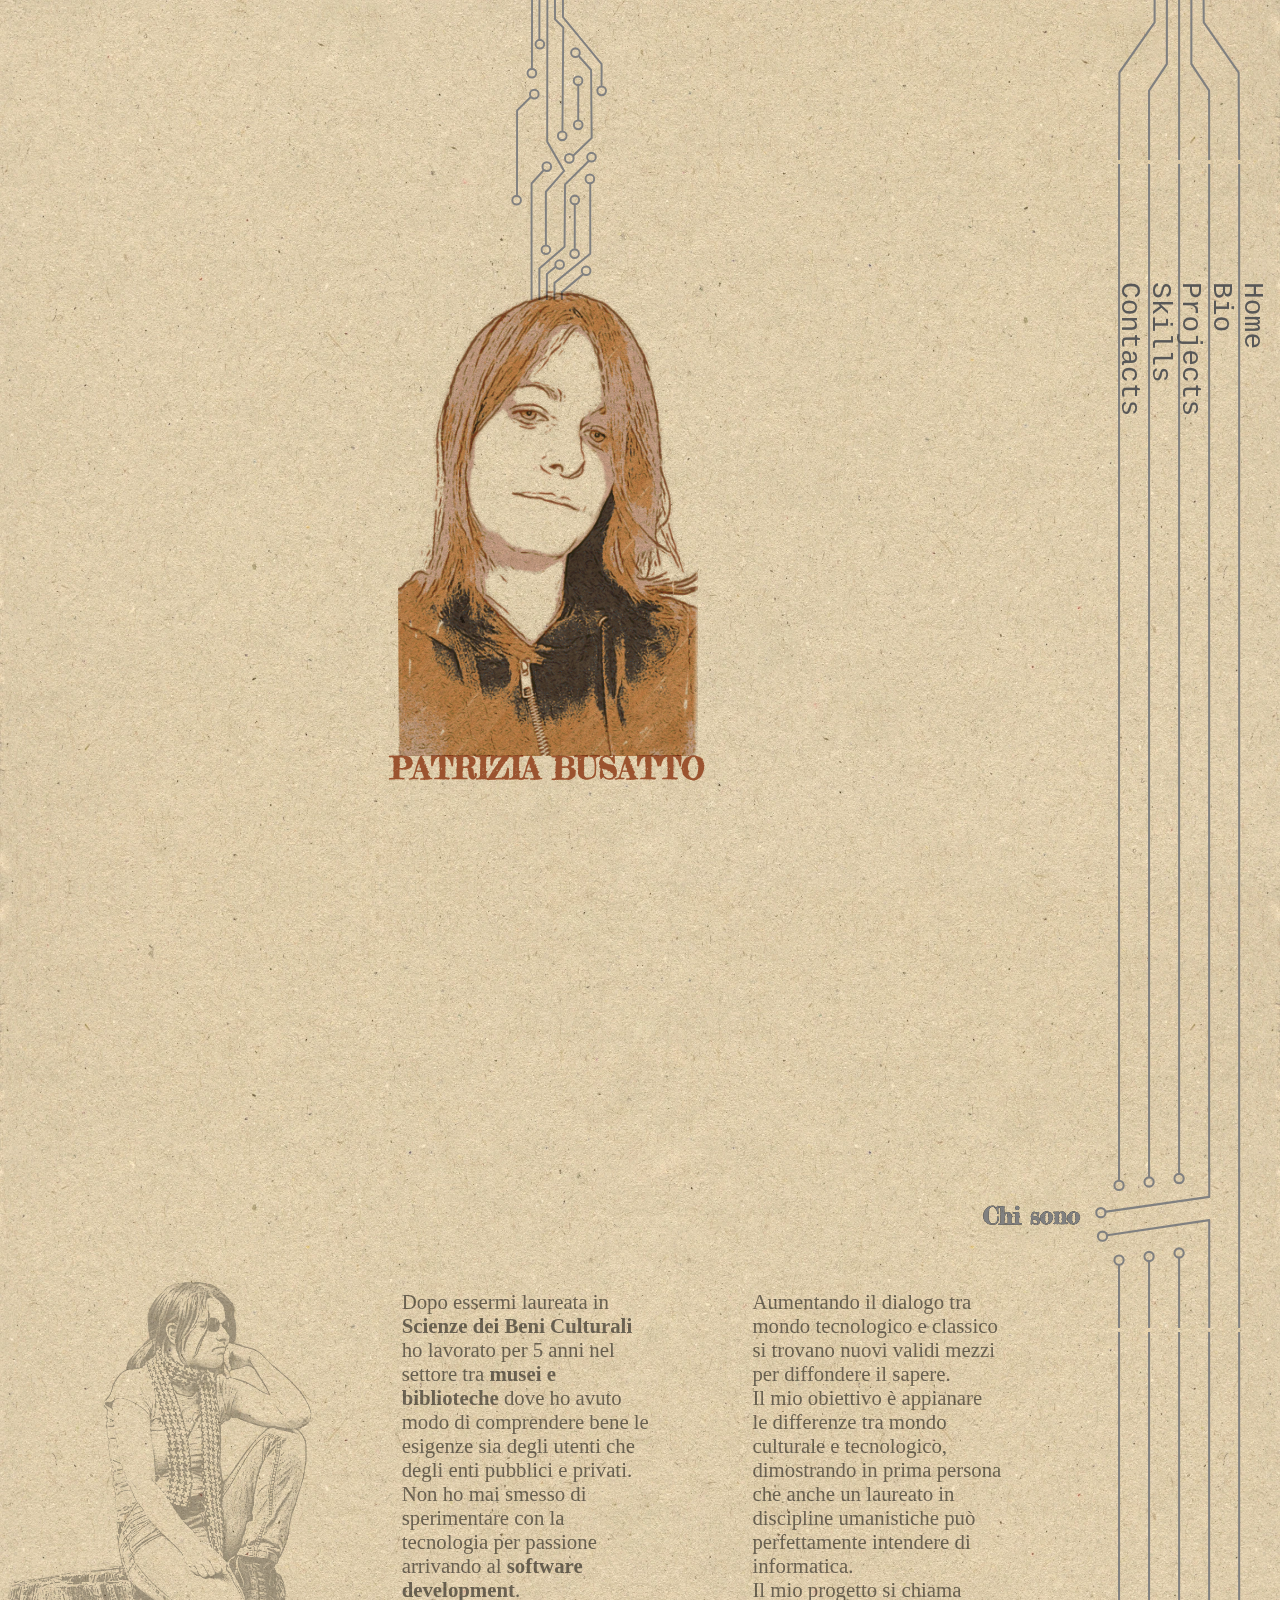
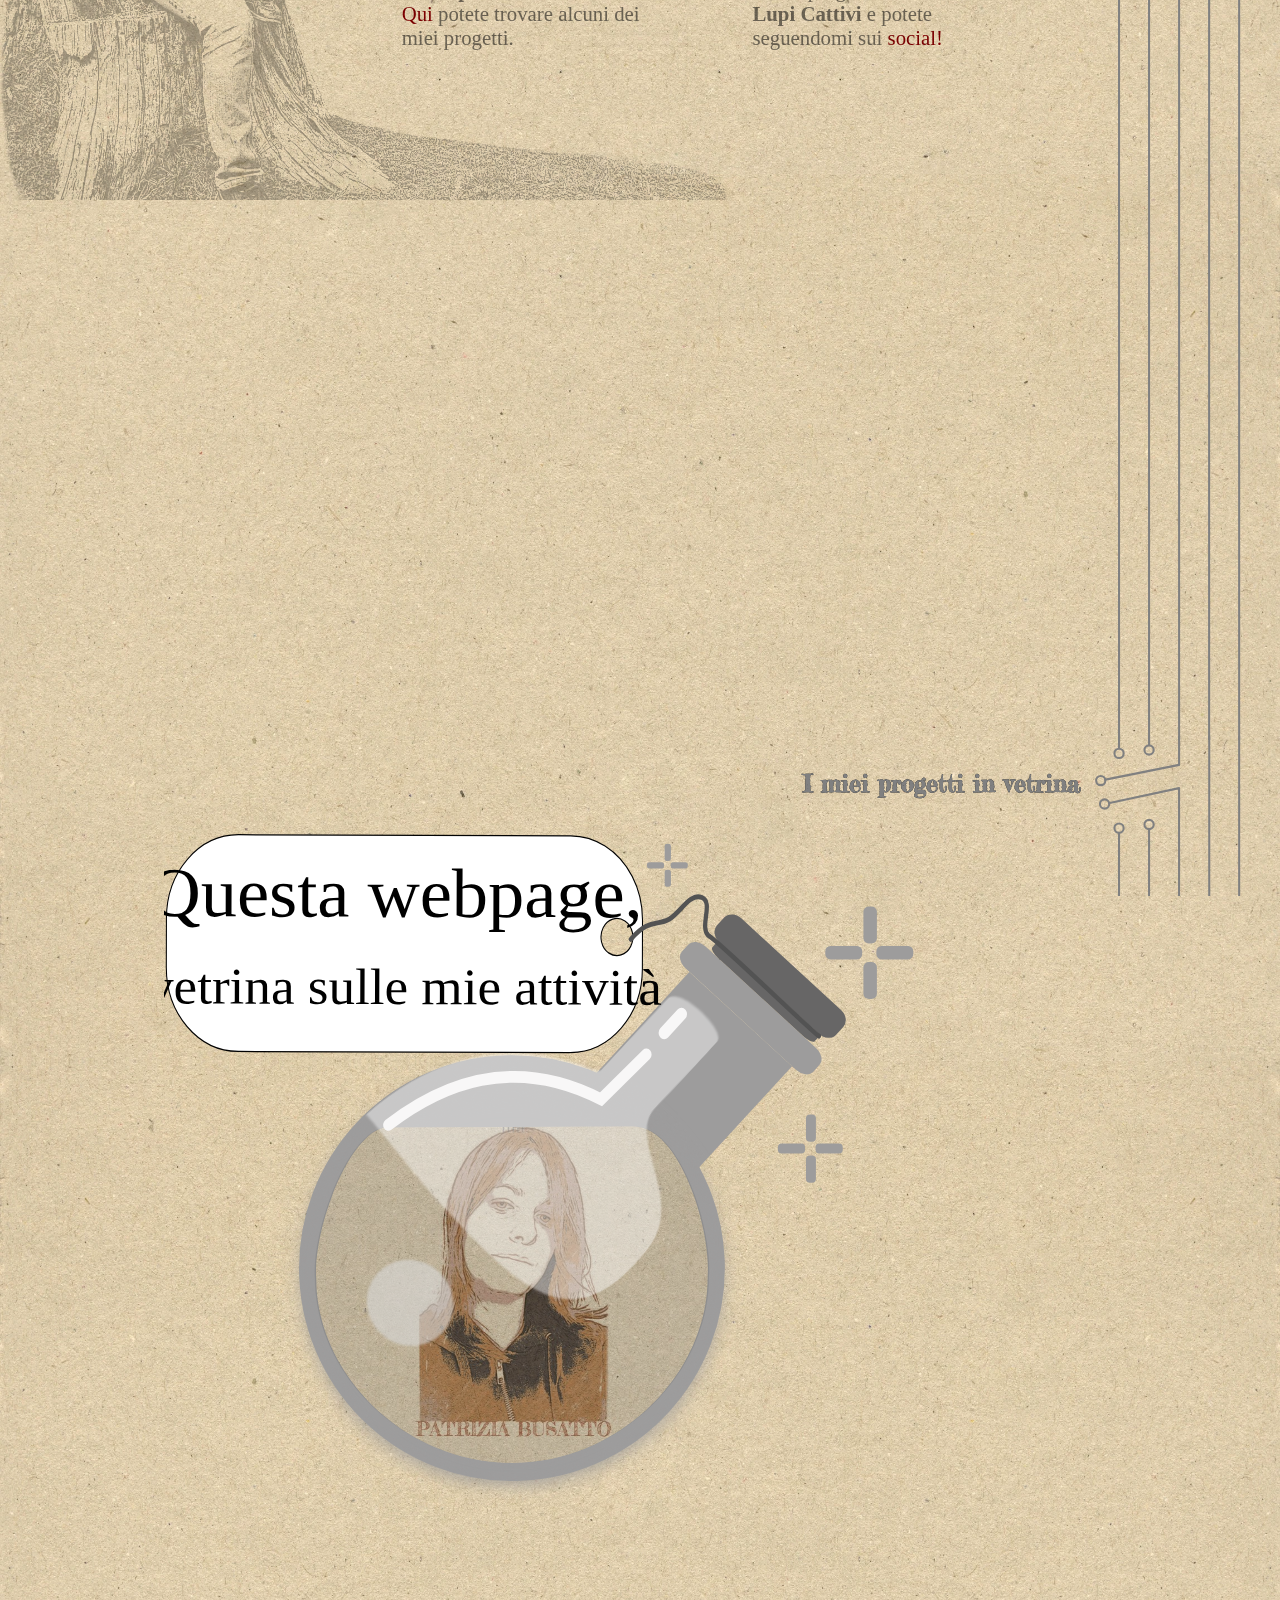
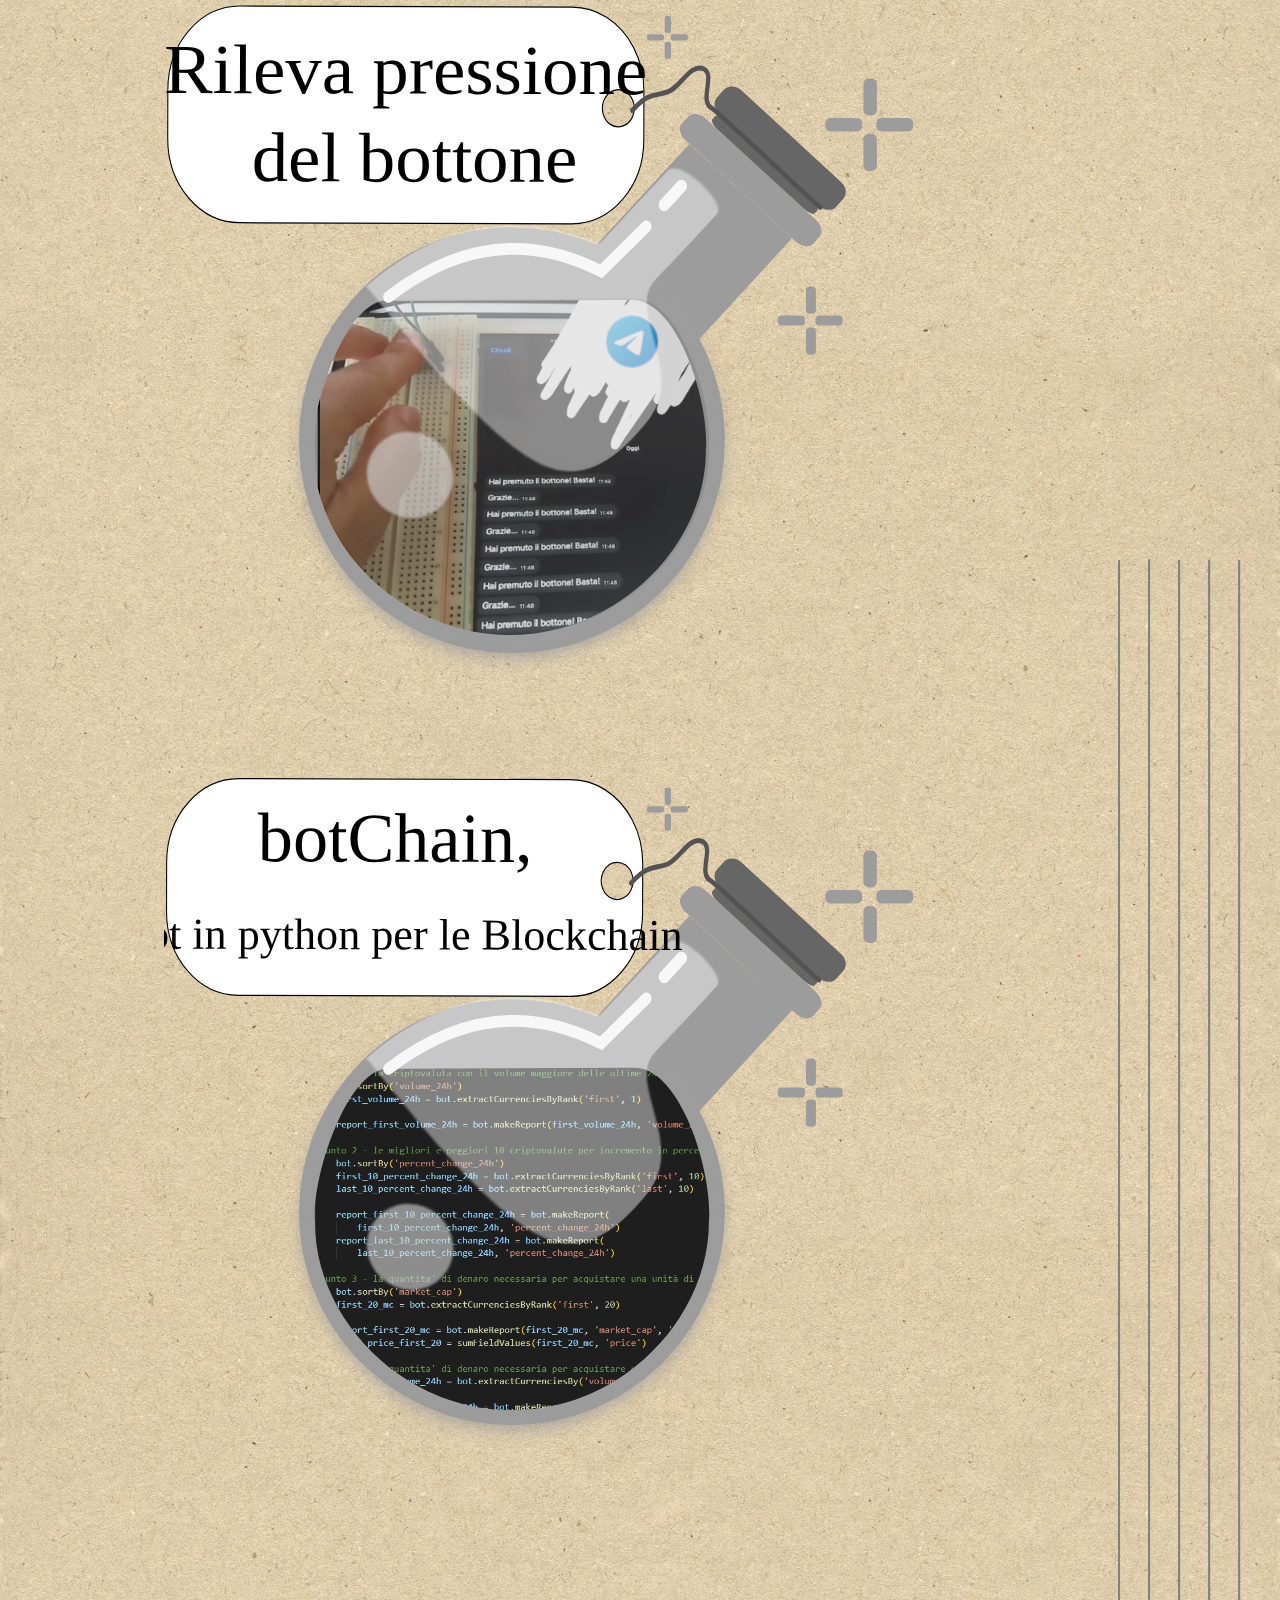
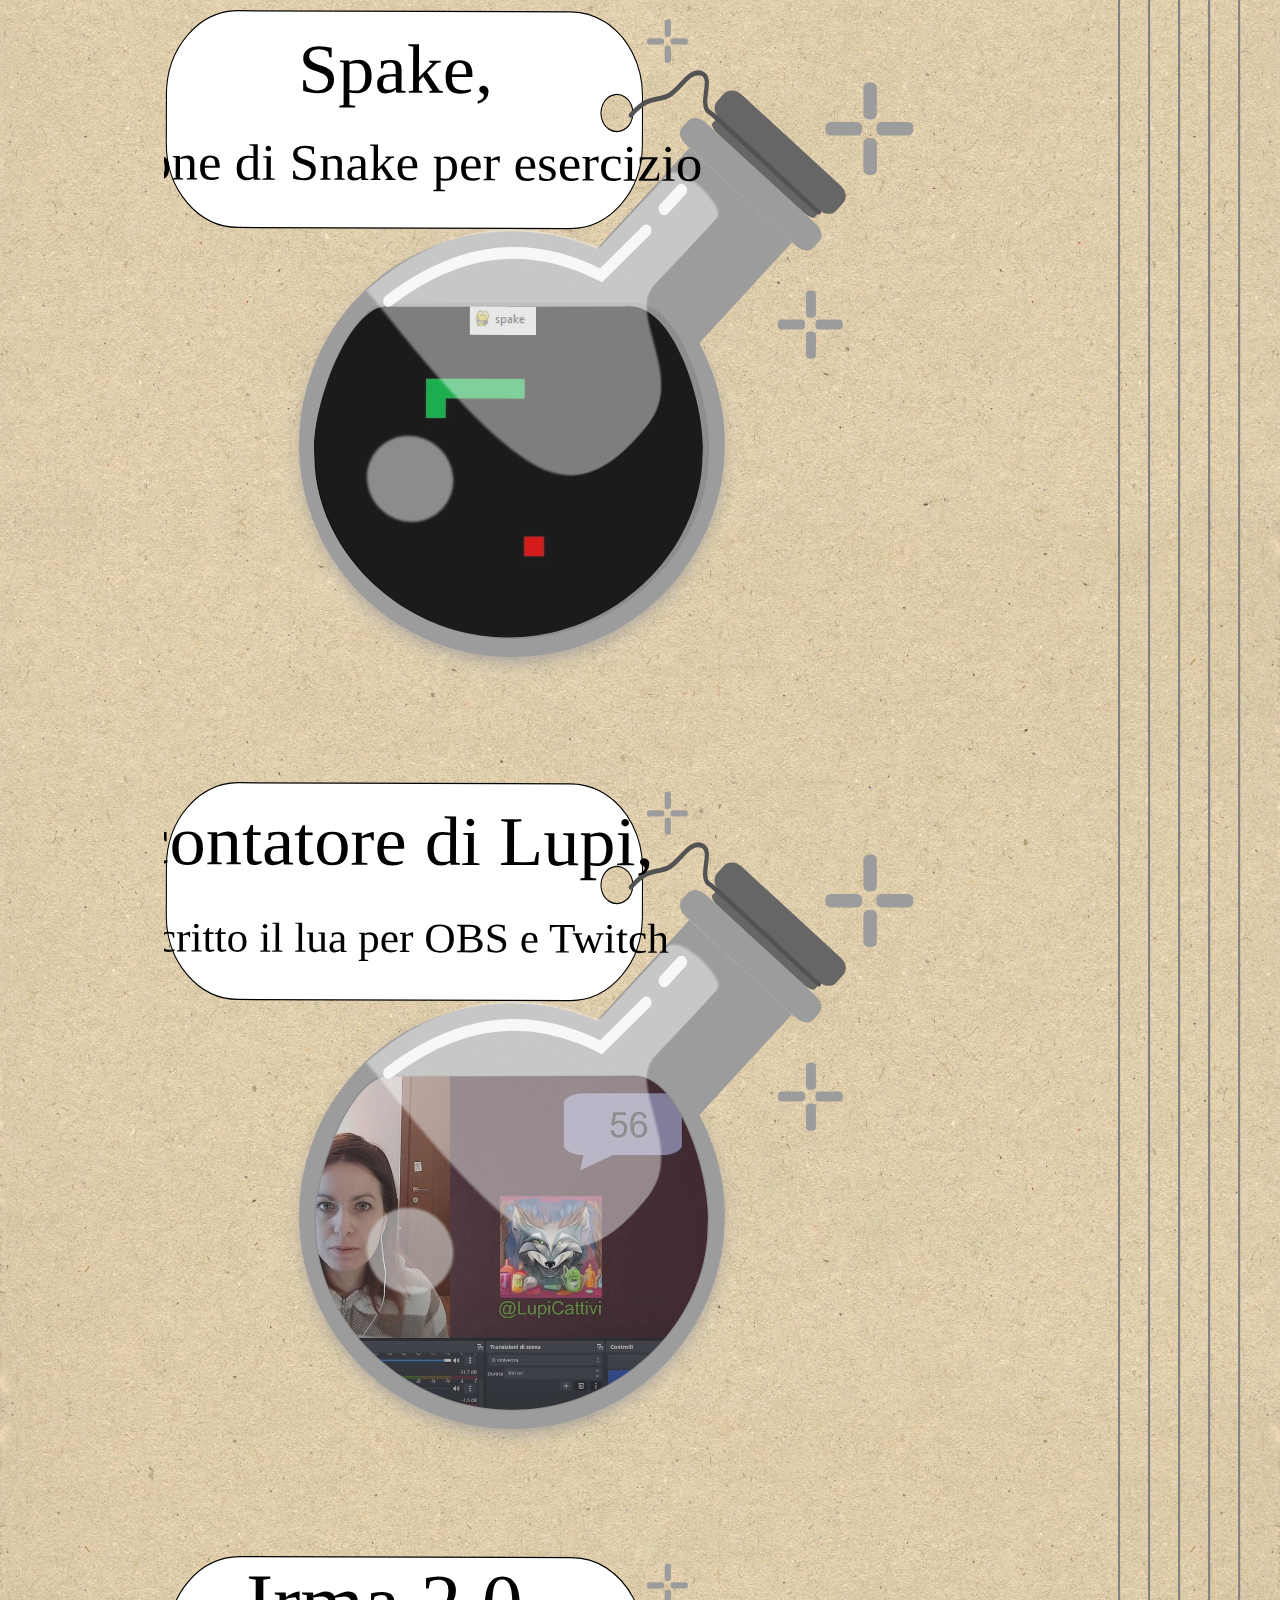
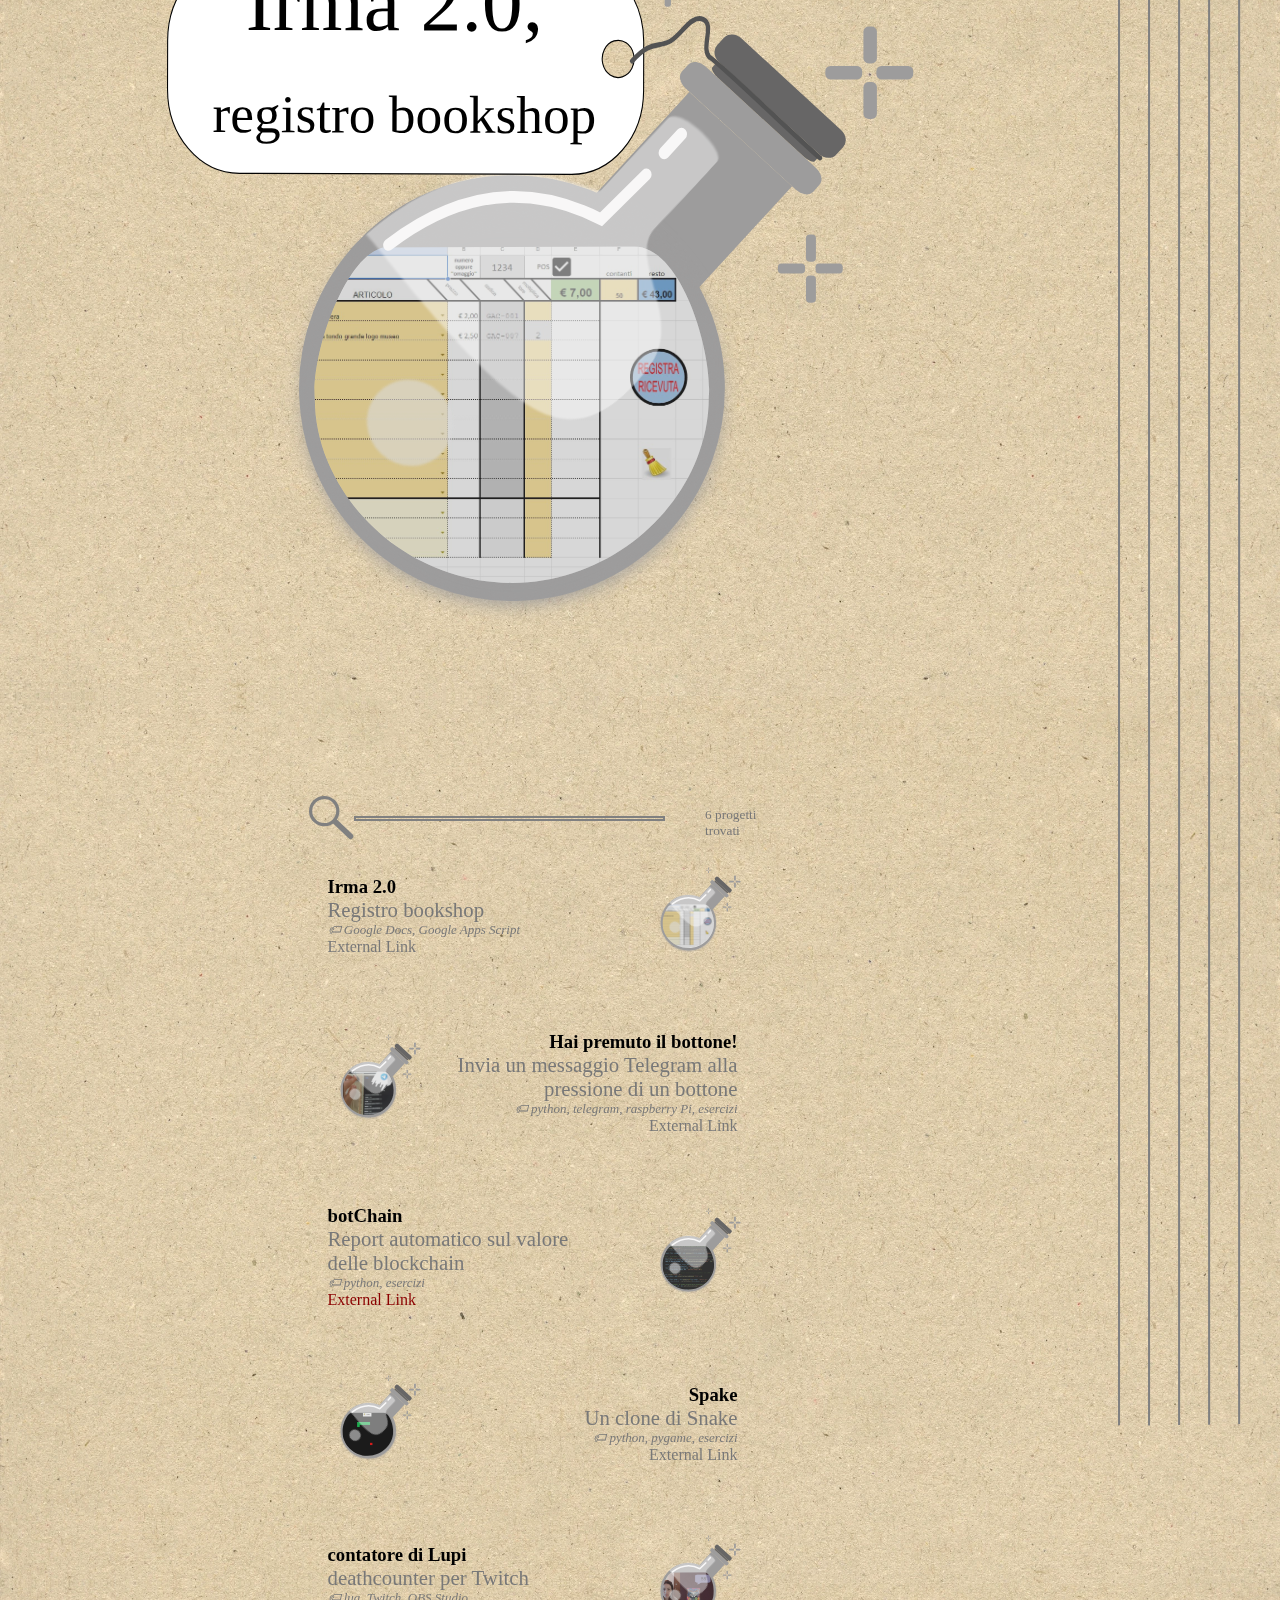
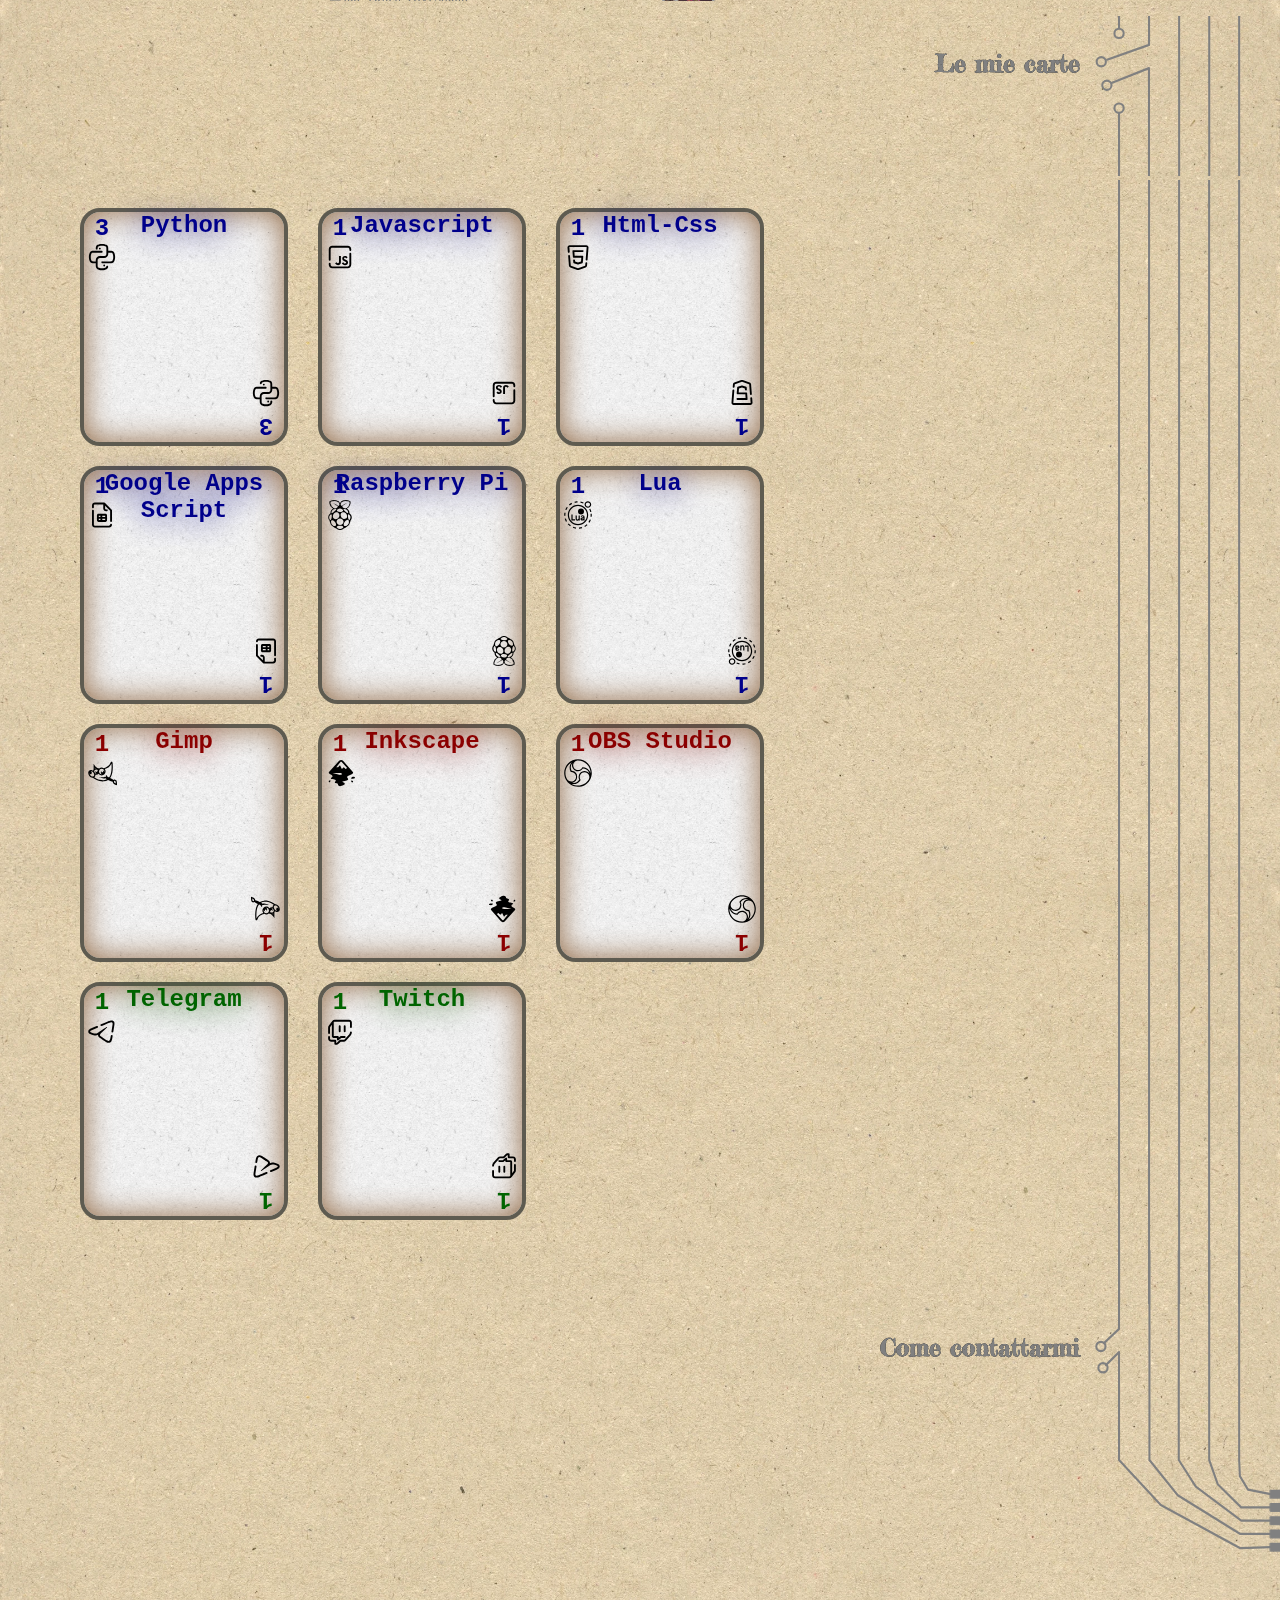
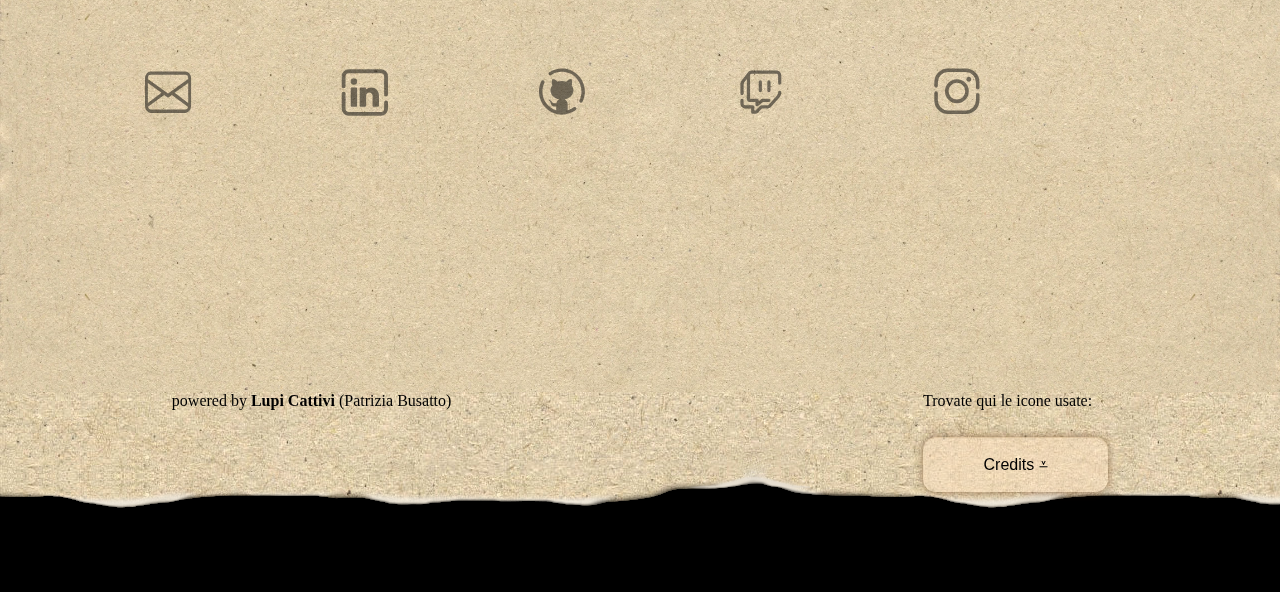
==== commit af289a5c: "Tolto il link al cv" ====
--- a/index.html
+++ b/index.html
@@ -3,7 +3,12 @@
     <head>
         <title>Patrizia Busatto</title>
         <meta property="og:title" content="Patrizia Busatto" />
-        <meta property="og:image" content="img/projects/this_site.svg" />
+        <meta property="og:type" content="website">
+        <meta property="og:image" content="https://patribu7.github.io/img/og-image.png" />
+        <meta property="og:image:type" content="image/png">
+        <meta property="og:image:width" content="300">
+        <meta property="og:image:height" content="300">
+        <meta property="og:description" content="My personal page with portfolio">
 
         <meta charset="utf-8">
         <meta name="viewport" content="width=device-width, initial-scale=1">
@@ -79,8 +84,7 @@
 
                             Non ho mai smesso di sperimentare con la tecnologia per passione arrivando al <strong>software development</strong>. <br/>
                             
-                            <a href="#projects">Qui</a> potete trovare alcuni dei miei lavori.
-                        <br/> <a target="_self" href="./curriculum/">Qui</a> potete consultare il mio CV</p>
+                            <a href="#projects">Qui</a> potete trovare alcuni dei miei progetti.
                             
                            <p>Aumentando il dialogo tra mondo tecnologico e classico si trovano nuovi validi mezzi per diffondere il sapere.<br/>
                             
@@ -225,7 +229,7 @@
                                 </a>
                             </li>
                             <li>
-                                <a href="www.linkedin.com/in/patrizia-busatto" target="_blank">
+                                <a href="https://www.linkedin.com/in/patrizia-busatto" target="_blank">
                                     <img src="./img/contacts/linkedin.svg" alt="linkedin">
                                 </a>
                             </li>
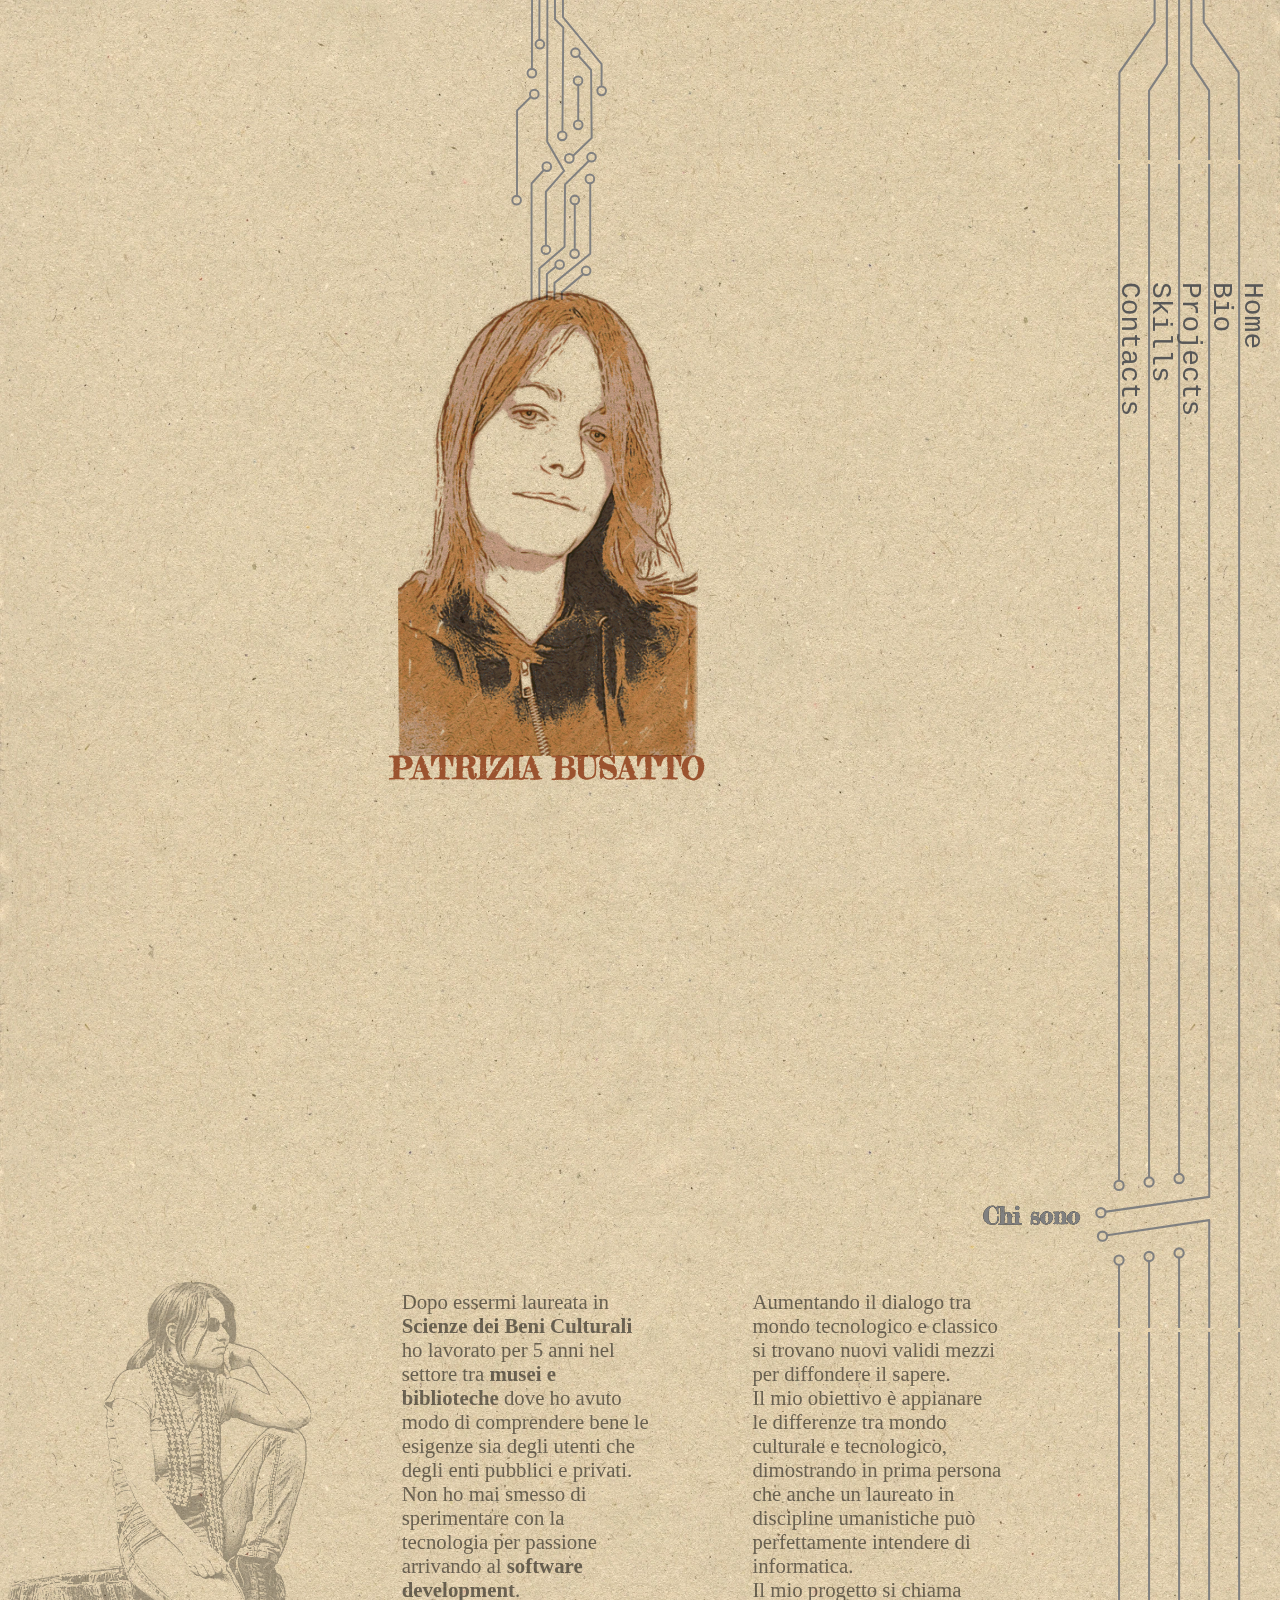
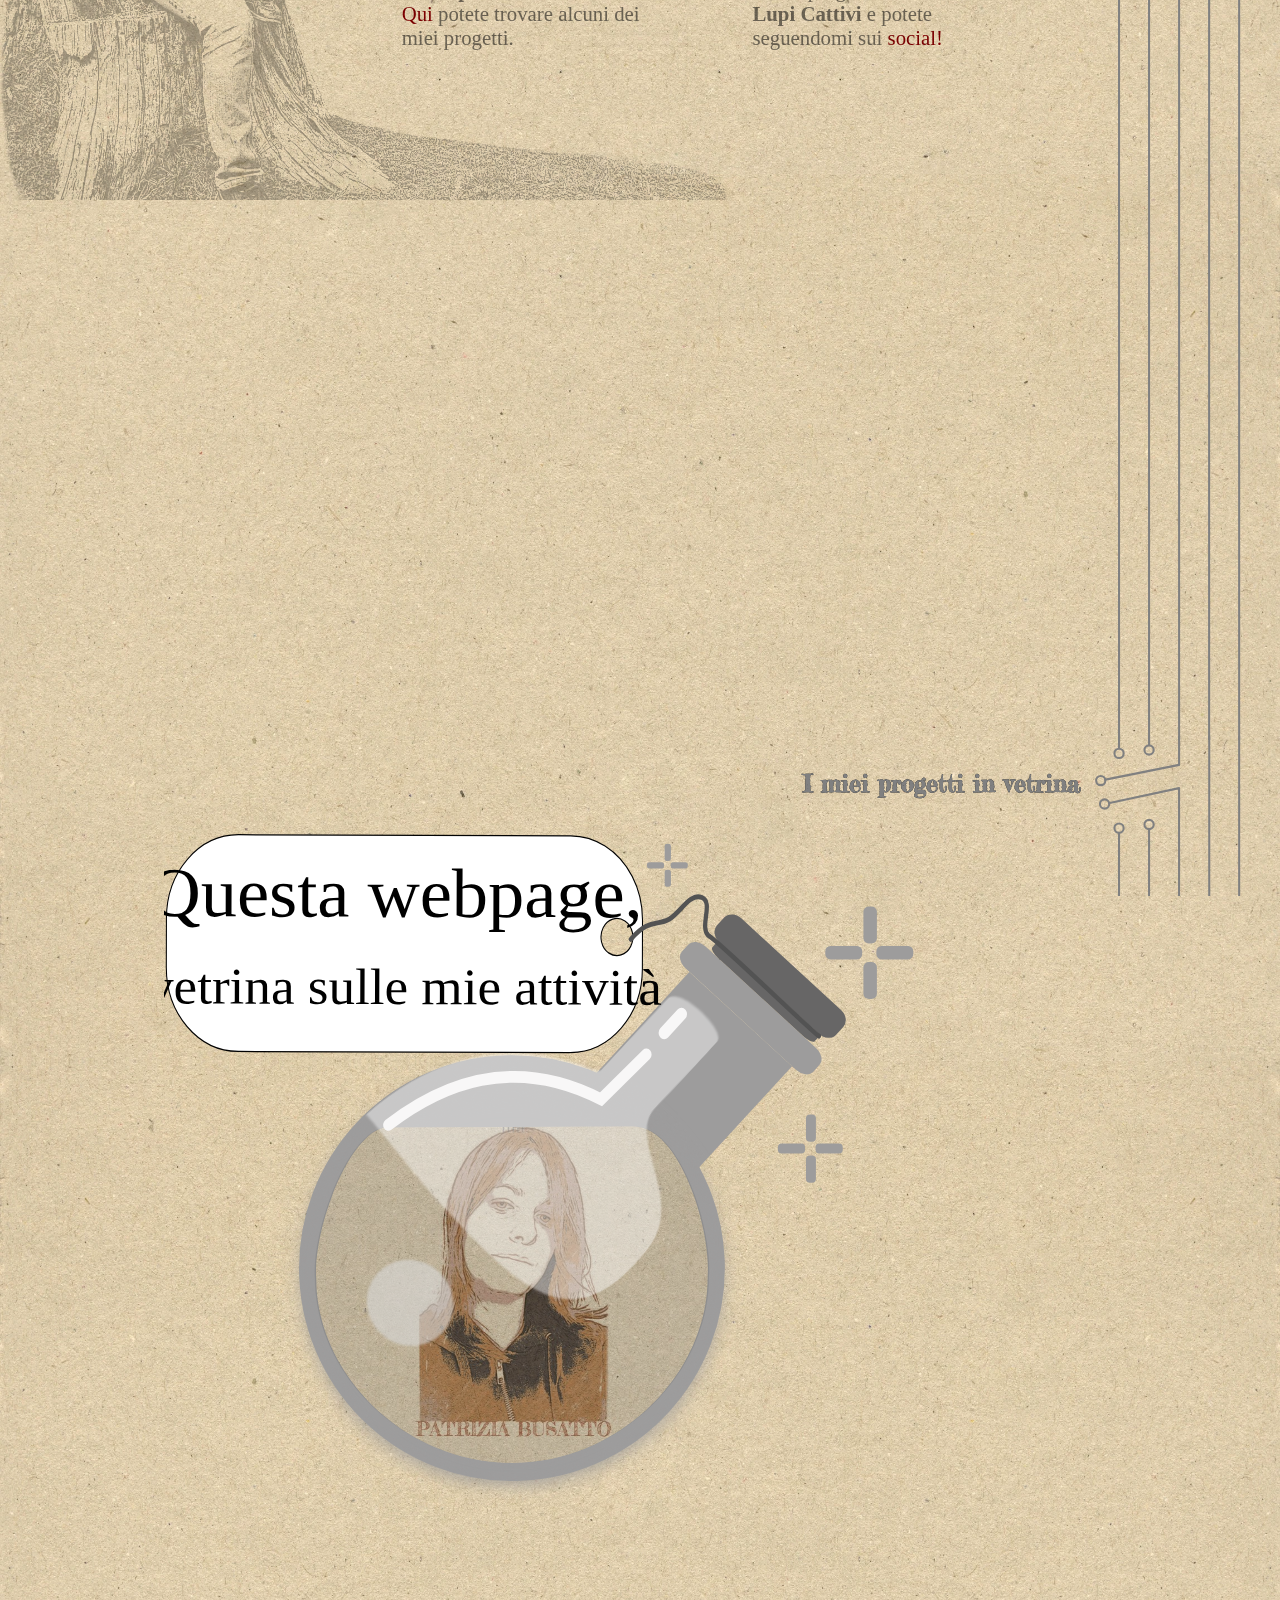
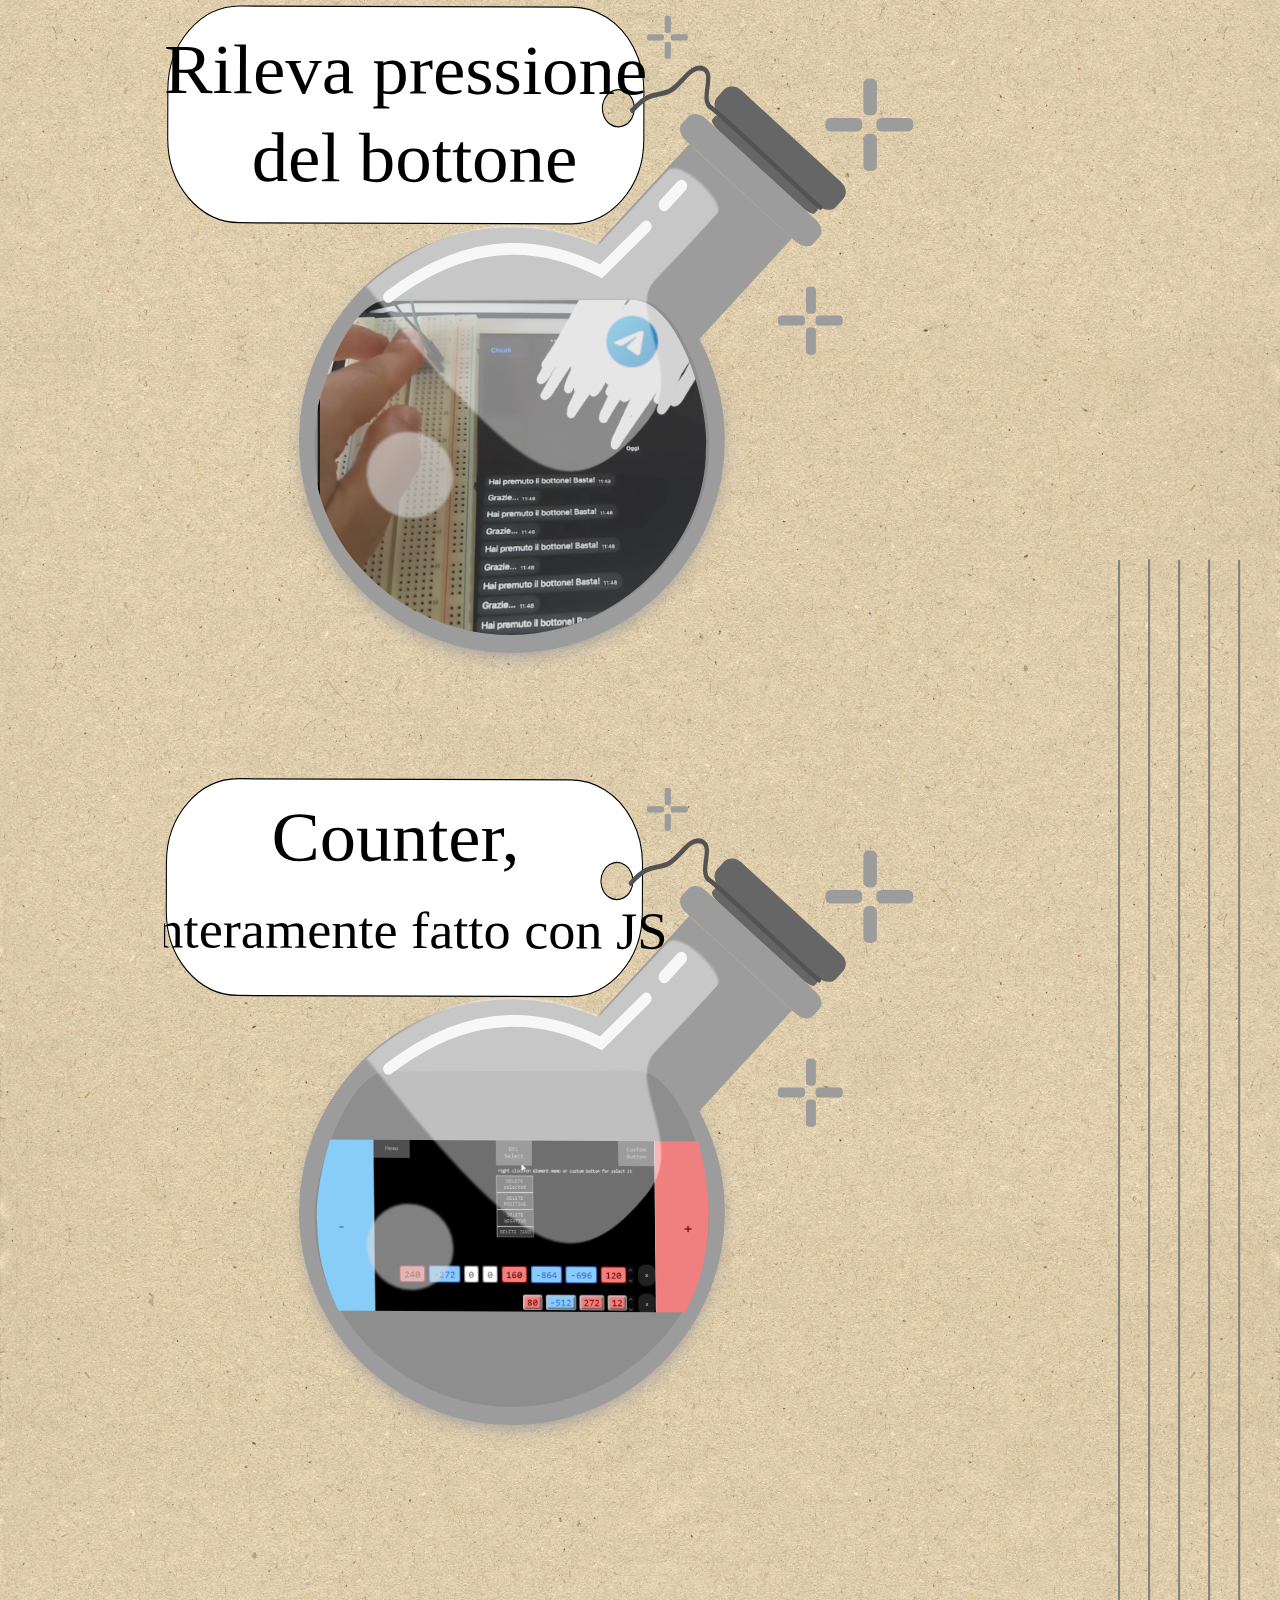
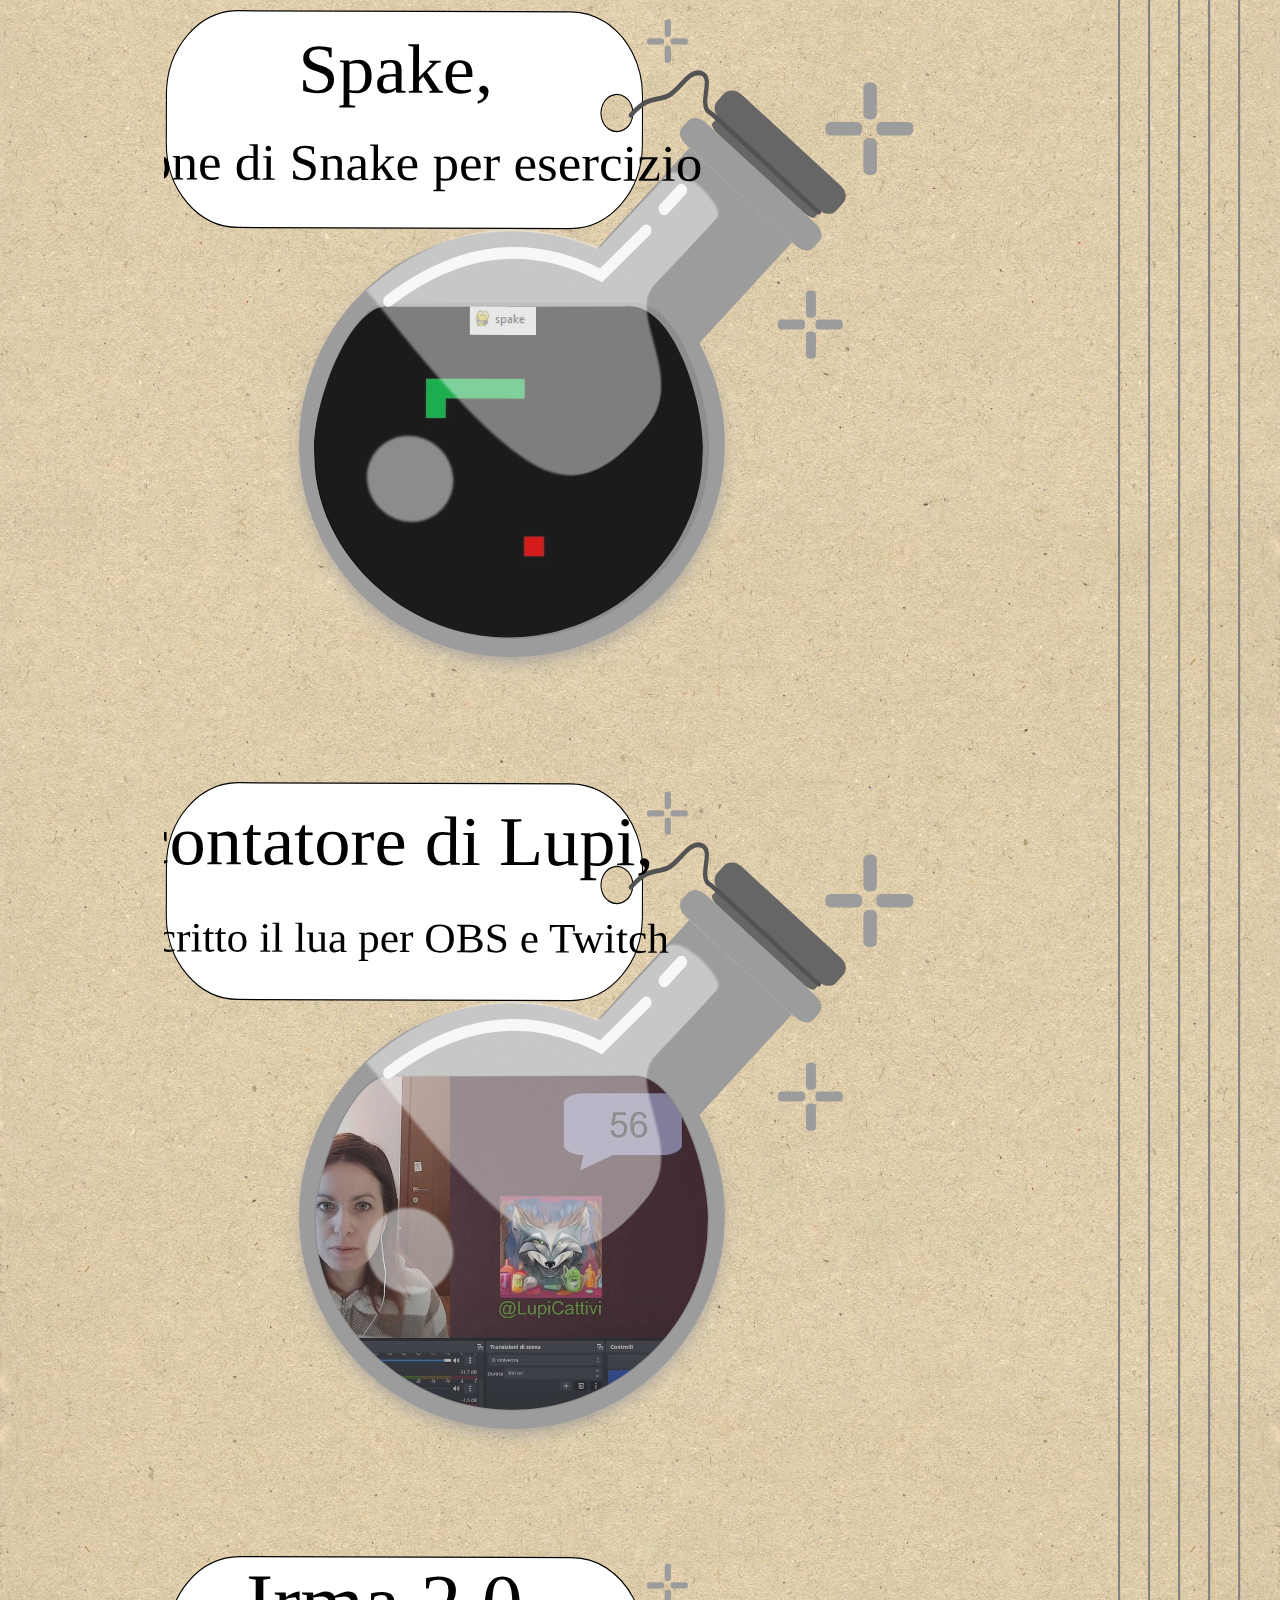
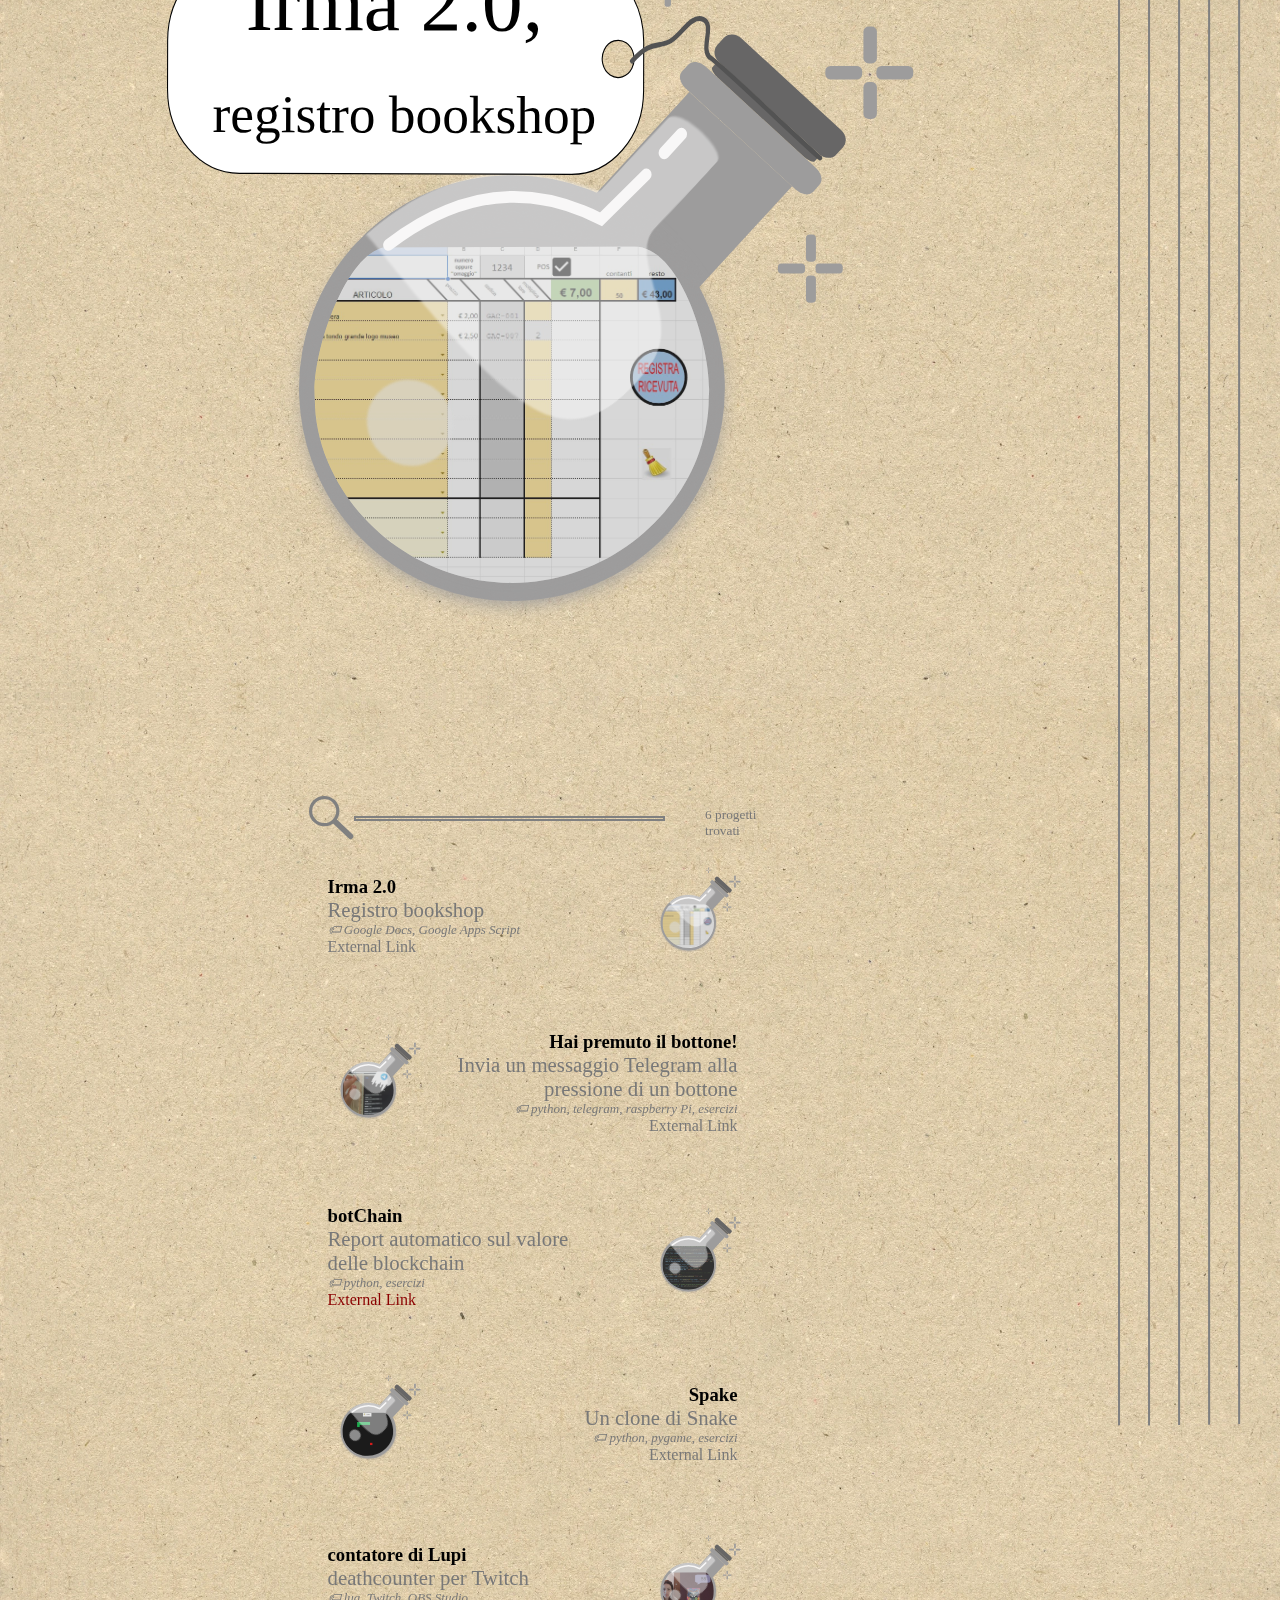
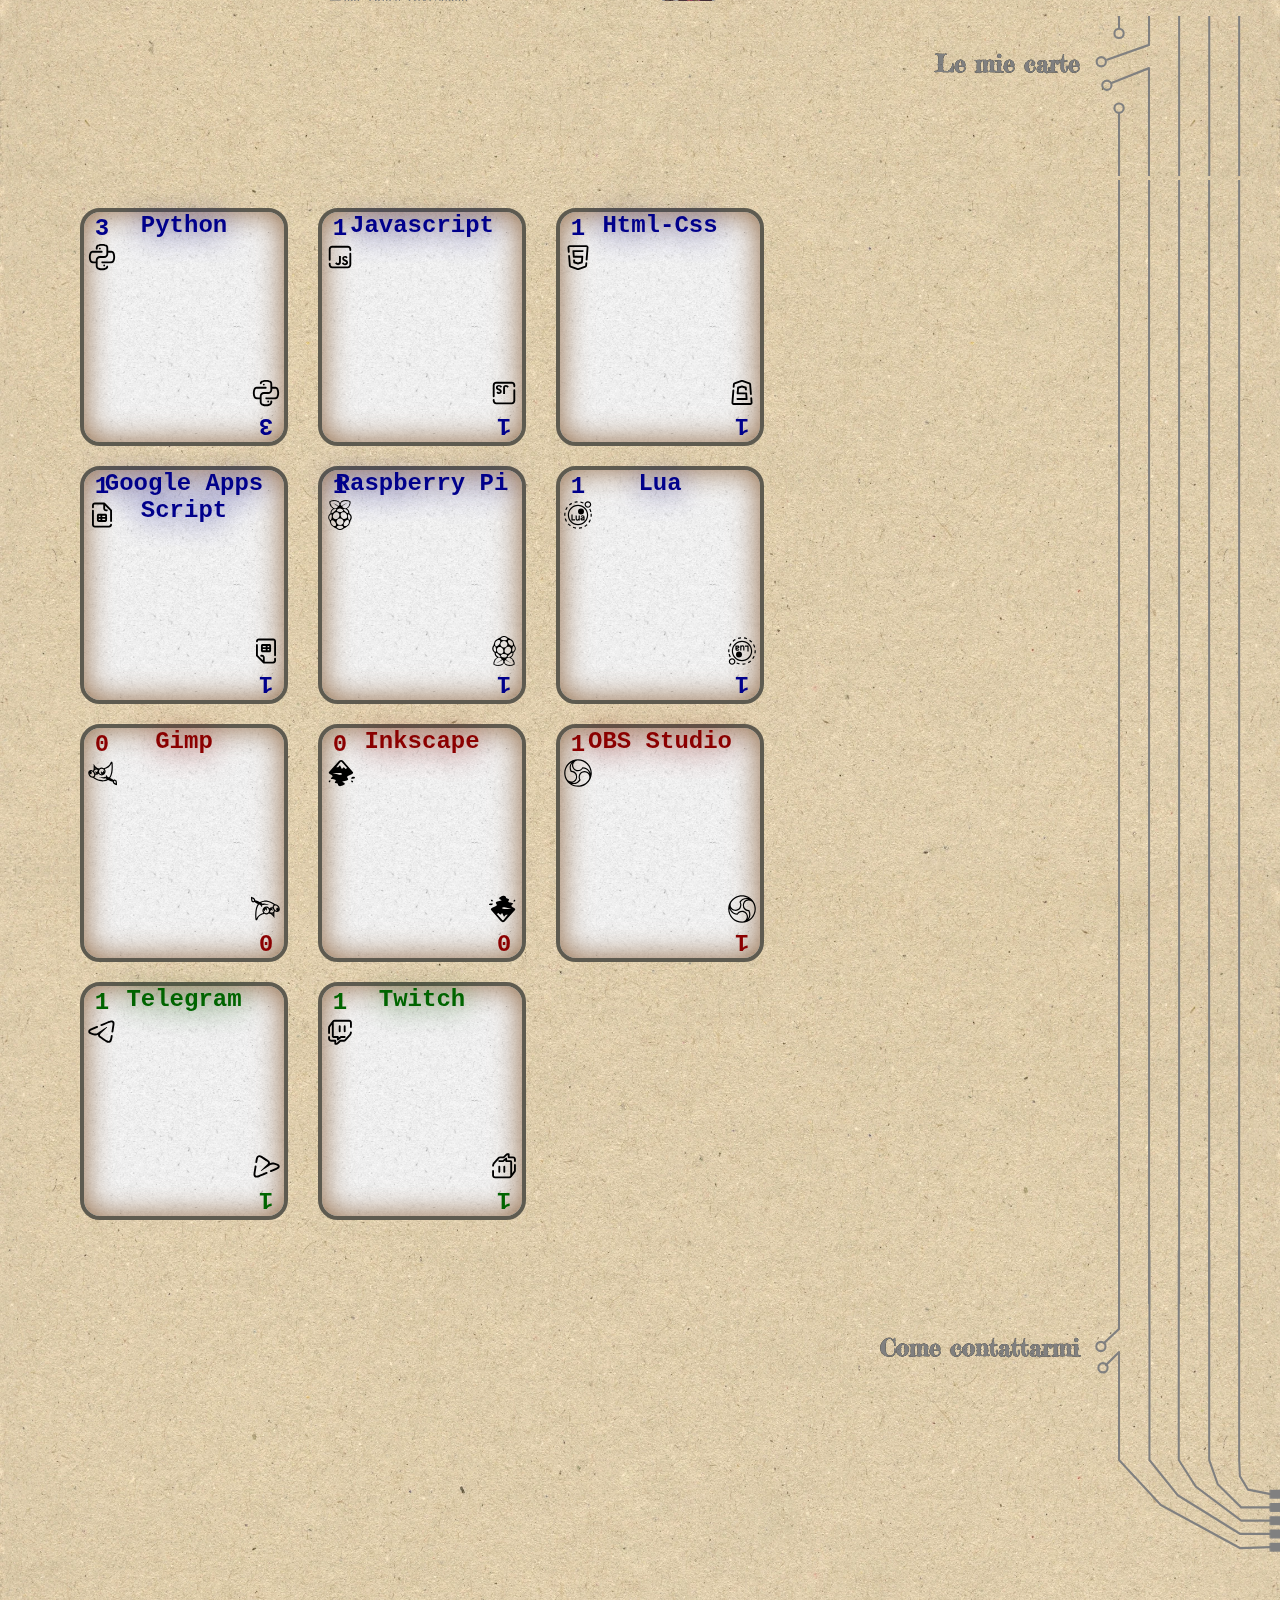
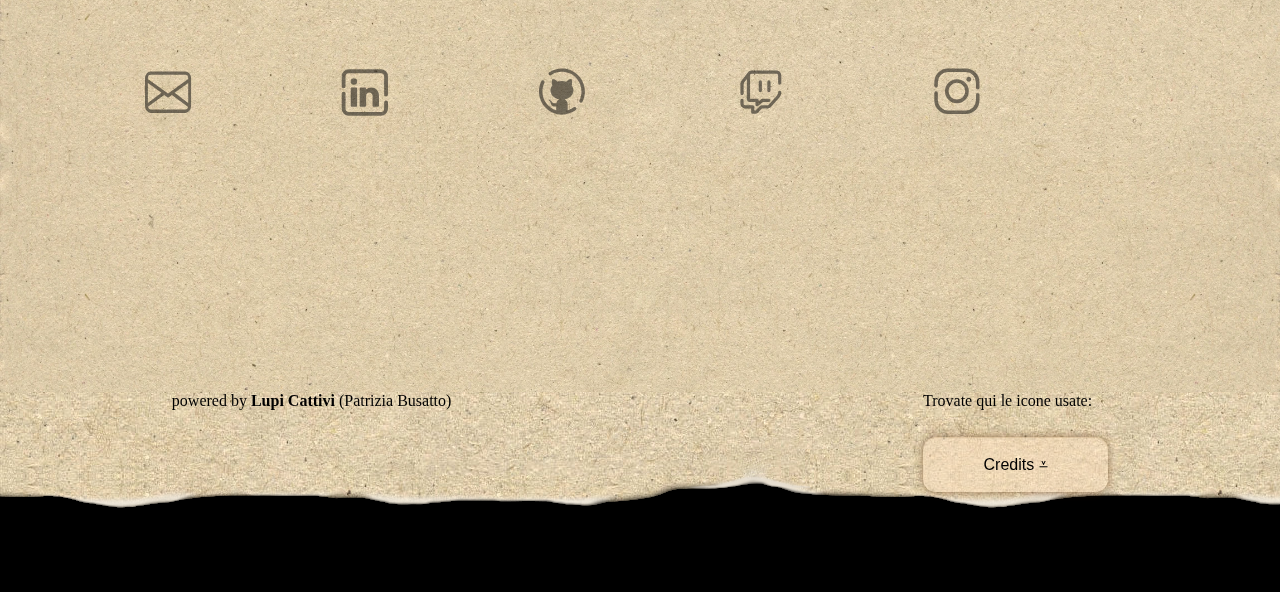
==== commit bbb29f99: "Aggiunto il progetto counter js" ====
--- a/index.html
+++ b/index.html
@@ -121,7 +121,7 @@
                                         </div>
 
                                         <div class="carousel-item">
-                                            <img src="img/projects/carousel/botChain.svg" class="d-block w-100" alt="botChain">
+                                            <img src="img/projects/carousel/counter_js.svg" class="d-block w-100" alt="botChain">
                                         </div>
                                     </div>
                                 </div>
